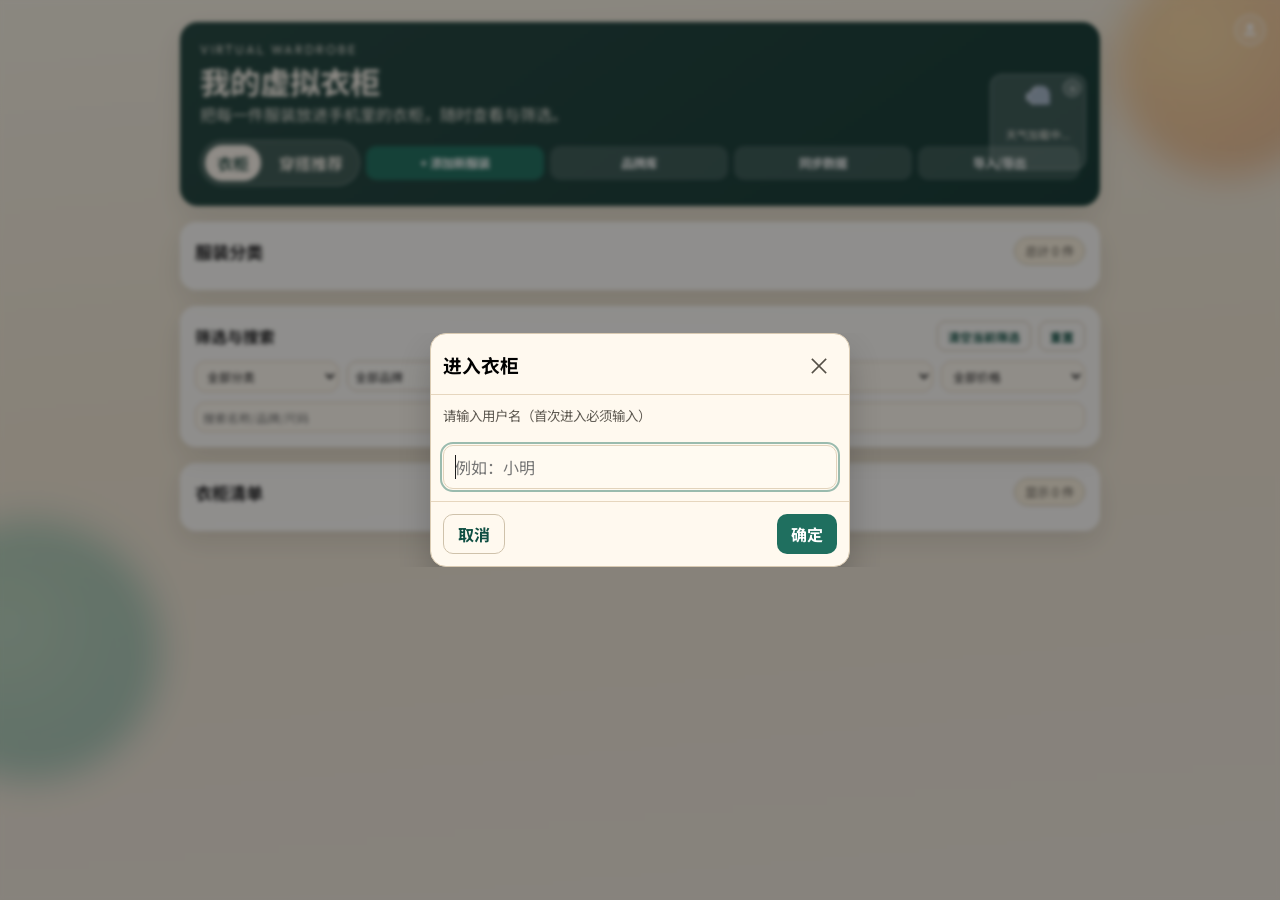
==== index.html @ f34b5e66 "Fix user menu occlusion: move entire wrap+panel to body root as position:fixed component" ====
<!DOCTYPE html>
<html lang="zh-CN">
  <head>
    <meta charset="UTF-8" />
    <meta name="viewport" content="width=device-width, initial-scale=1.0, viewport-fit=cover" />
    <title>我的虚拟衣柜</title>
    <meta name="description" content="手机优先的虚拟衣柜，支持添加、分类与筛选衣物。" />
    <link rel="icon" type="image/png" sizes="32x32" href="/favicon-v3.png" />
    <link rel="shortcut icon" href="/favicon-v3.png" />
    <link rel="apple-touch-icon" sizes="180x180" href="/apple-touch-icon-v3.png" />
    <link rel="apple-touch-icon-precomposed" href="/apple-touch-icon-v3.png" />
    <link rel="manifest" href="/manifest.webmanifest?v=3" />
    <meta name="apple-mobile-web-app-capable" content="yes" />
    <meta name="apple-mobile-web-app-title" content="MyWardrobe" />
    <meta name="theme-color" content="#1f6f5f" />
    <link rel="preconnect" href="https://fonts.googleapis.com" />
    <link rel="preconnect" href="https://fonts.gstatic.com" crossorigin />
    <link
      href="https://fonts.googleapis.com/css2?family=Noto+Sans+SC:wght@400;500;700;900&family=Outfit:wght@400;600;800&display=swap"
      rel="stylesheet"
    />
    <link rel="stylesheet" href="styles.css" />
      <link rel="stylesheet" href="mobile-optimization.css" />
    <script>
      // Recover from stale Service Worker/cache before app scripts run.
      (function () {
        if (!("serviceWorker" in navigator)) {
          return;
        }
        navigator.serviceWorker
          .getRegistrations()
          .then((registrations) => Promise.all(registrations.map((registration) => registration.unregister().catch(() => false))))
          .catch(() => []);

        if ("caches" in window) {
          caches
            .keys()
            .then((keys) => Promise.all(keys.map((key) => caches.delete(key).catch(() => false))))
            .catch(() => []);
        }

        if (!sessionStorage.getItem("wardrobe-sw-recovered")) {
          sessionStorage.setItem("wardrobe-sw-recovered", "1");
          window.addEventListener("load", () => {
            const url = new URL(window.location.href);
            url.searchParams.set("recovered", Date.now().toString());
            window.location.replace(url.toString());
          });
        }
      })();
    </script>
  </head>
  <body>
    <div class="bg-shape bg-shape-a" aria-hidden="true"></div>
    <div class="bg-shape bg-shape-b" aria-hidden="true"></div>

    <main class="app-shell">
      <header class="hero">
        <p class="hero__eyebrow">Virtual Wardrobe</p>
        <h1 class="hero__title">我的虚拟衣柜</h1>
        <p class="hero__subtitle">把每一件服装放进手机里的衣柜，随时查看与筛选。</p>
        <div class="hero-top">
          <div class="hero-nav">
            <div class="view-tabs" role="tablist" aria-label="页面切换">
              <button class="tab-btn is-active" id="tabWardrobe" type="button" role="tab" aria-selected="true">
                衣柜
              </button>
              <button class="tab-btn" id="tabRecommend" type="button" role="tab" aria-selected="false">
                穿搭推荐
              </button>
            </div>
            <div class="hero-actions" id="wardrobeActions">
              <button class="btn btn--primary" id="openAddFromHero" type="button">+ 添加新服装</button>
              <button class="btn btn--menu" id="openBrandLibraryBtn" type="button">品牌库</button>
              <button class="btn btn--menu" id="openSyncDataBtn" type="button">同步数据</button>
              <details class="io-menu" id="ioMenu">
                <summary class="btn btn--menu">导入/导出</summary>
                <div class="io-menu__list" role="menu" aria-label="导入导出方式">
                  <button class="io-menu__item" id="importJsonBtn" type="button" role="menuitem">导入 JSON</button>
                  <button class="io-menu__item" id="importCsvBtn" type="button" role="menuitem">导入 CSV</button>
                  <button class="io-menu__item" id="exportBtn" type="button" role="menuitem">导出数据</button>
                </div>
              </details>
              <input id="importJsonInput" type="file" accept="application/json,.csv,text/csv" hidden />
            </div>
          </div>

          <div class="weather-widget" aria-live="polite">
            <img id="weatherIcon" class="weather-widget__icon" src="assets/weather-cloud.svg" alt="天气图标" />
            <span class="weather-widget__text" id="weatherInfo">天气加载中...</span>
            <button class="weather-widget__refresh" id="refreshWeatherBtn" type="button" aria-label="刷新天气">↻</button>
          </div>
        </div>
      </header>

      <section class="panel" id="wardrobePanel" aria-labelledby="categoriesTitle">
        <div class="panel__top">
          <h2 id="categoriesTitle">服装分类</h2>
          <span class="total-pill" id="totalCount">总计 0 件</span>
        </div>
        <div id="categoryGrid" class="category-grid"></div>
      </section>

      <section class="panel" id="filterPanel" aria-labelledby="filterTitle">
        <div class="panel__top">
          <h2 id="filterTitle">筛选与搜索</h2>
          <div class="filter-actions">
            <button class="btn btn--ghost" id="clearCurrentFilters" type="button">清空当前筛选</button>
            <button class="btn btn--ghost" id="resetFilters" type="button">重置</button>
          </div>
        </div>
        <form id="filterForm" autocomplete="off">
          <div class="filters-row">
            <select id="filterCategory" name="category" aria-label="分类">
              <option value="all">全部分类</option>
            </select>
            <div class="brand-filter-wrap" id="brandFilterWrap">
              <select id="filterBrand" name="brand" aria-label="品牌" hidden>
                <option value="all">全部品牌</option>
              </select>
              <button id="filterBrandTrigger" class="brand-filter-trigger" type="button" aria-haspopup="listbox" aria-expanded="false">
                全部品牌
              </button>
              <div id="filterBrandMenu" class="brand-filter-menu" role="listbox" hidden></div>
            </div>
            <select id="filterColor" name="color" aria-label="颜色">
              <option value="all">全部颜色</option>
            </select>
            <select id="filterSeason" name="season" aria-label="季节">
              <option value="all">全部季节</option>
            </select>
            <select id="sortOrder" name="sortOrder" aria-label="排序">
              <option value="newest">最新添加</option>
              <option value="oldest">最早添加</option>
              <option value="price-asc">价格从低到高</option>
              <option value="price-desc">价格从高到低</option>
            </select>
            <select id="filterPriceRange" name="priceRange" aria-label="价格区间">
              <option value="all">全部价格</option>
              <option value="0-99">0-99</option>
              <option value="100-299">100-299</option>
              <option value="300-499">300-499</option>
              <option value="500+">500以上</option>
            </select>
          </div>
          <input
            id="searchInput"
            name="search"
            type="search"
            placeholder="搜索名称/品牌/尺码"
            aria-label="搜索"
          />
        </form>
      </section>

      <section class="panel" id="listPanel" aria-labelledby="listTitle">
        <div class="panel__top">
          <div class="list-title-wrap">
            <h2 id="listTitle">衣柜清单</h2>
            <button class="btn btn--ghost list-back-btn" id="clearCategoryView" type="button" hidden>返回全部分类</button>
          </div>
          <span class="result-pill" id="resultCount">显示 0 件</span>
        </div>
        <p class="category-view-label" id="categoryViewLabel" hidden></p>
        <div id="clothesList" class="clothes-list"></div>
      </section>

      <section class="panel" id="recommendPanel" aria-labelledby="recommendTitle" hidden>
        <div class="panel__top">
          <h2 id="recommendTitle">穿搭推荐</h2>
          <span class="result-pill" id="recommendCount">推荐 0 套</span>
        </div>
        <form id="recommendForm" class="recommend-controls" autocomplete="off">
          <select id="weatherSelect" name="weather" aria-label="天气">
            <option value="any">不锁定天气</option>
            <option value="hot">炎热</option>
            <option value="mild">温和</option>
            <option value="cold">偏冷</option>
          </select>
          <select id="sceneSelect" name="scene" aria-label="场景">
            <option value="any">不锁定场合</option>
            <option value="daily">日常</option>
            <option value="work">通勤</option>
            <option value="sport">运动</option>
            <option value="date">约会</option>
          </select>
          <select id="lockTopSelect" name="lockTop" aria-label="锁定上衣">
            <option value="">不锁定上衣</option>
          </select>
          <select id="lockBottomSelect" name="lockBottom" aria-label="锁定下装">
            <option value="">不锁定下装</option>
          </select>
          <select id="lockAccessorySelect" name="lockAccessory" aria-label="锁定配饰">
            <option value="">不锁定配饰</option>
          </select>
          <button class="btn btn--primary" id="refreshRecommend" type="button">生成推荐</button>
        </form>
        <div id="recommendList" class="recommend-list"></div>
        <section class="favorite-wrap" aria-labelledby="favoriteTitle">
          <div class="panel__top panel__top--sub">
            <h3 id="favoriteTitle">已收藏穿搭</h3>
              <button id="openManualLookBtn" type="button">添加穿搭</button>
            <span class="result-pill" id="favoriteCount">收藏 0 套</span>
          </div>
          <div id="favoriteList" class="recommend-list"></div>
        </section>
      </section>
    </main>

    <button class="fab" id="openAddFab" type="button" aria-label="添加新服装">+</button>

    <dialog id="addDialog" class="add-dialog">
      <form method="dialog" class="dialog-card" id="addForm" autocomplete="off">
        <header class="dialog-card__header">
          <h3 id="addDialogTitle">添加新服装</h3>
          <button class="close-btn" id="closeDialog" type="button" aria-label="关闭">×</button>
        </header>

        <div class="dialog-card__body">
          <div class="image-upload-block">
            <label class="image-picker" for="imageInput">上传服装图片（可多选）</label>
            <input name="image" id="imageInput" type="file" accept="image/*" multiple hidden />
            <figure class="preview-wrap preview-wrap--top" id="previewWrap" hidden>
              <img id="previewImage" alt="服装照片预览" />
              <button class="preview-edit-btn" id="openImageEditorBtn" type="button" hidden>编辑</button>
            </figure>
            <div class="image-gallery" id="imageGallery" hidden></div>
          </div>

          <label>
            服装名称
            <input name="name" type="text" required maxlength="40" placeholder="例如：白色基础短袖" />
          </label>

          <label>
            品牌
            <div class="brand-filter-wrap" id="addBrandWrap">
              <input id="addBrandInput" name="brand" type="text" required hidden />
              <button id="addBrandTrigger" class="brand-filter-trigger" type="button" aria-haspopup="listbox" aria-expanded="false">
                请选择品牌
              </button>
              <div id="addBrandMenu" class="brand-filter-menu" role="listbox" hidden></div>
            </div>
          </label>

          <label>
            尺码
            <select name="size" id="addSize" required></select>
          </label>

          <label>
            价格（元）
            <input name="price" type="number" required min="0" step="0.01" placeholder="例如：99" />
          </label>

          <label>
            分类
            <select name="category" id="addCategory" required></select>
          </label>

          <label>
            季节
            <select name="season" id="addSeason" required></select>
          </label>

          <label>
            颜色
            <select name="color" id="addColor"></select>
            <div style="margin-top: 0.5rem; font-size: 0.85em; color: #666;">
              或自定义颜色：<input type="text" id="customColorInput" placeholder="例如：湖蓝色、玫瑰粉" maxlength="30" style="margin-top: 0.25rem; width: 100%;" />
            </div>
          </label>

          <div class="add-unsaved-banner" id="addUnsavedBanner" hidden>
            <span>服装未保存，是否关闭？</span>
            <div class="add-unsaved-banner__actions">
              <button class="btn btn--ghost" id="addUnsavedCancelBtn" type="button">继续编辑</button>
              <button class="btn btn--warn" id="addUnsavedConfirmBtn" type="button">放弃并关闭</button>
            </div>
          </div>
        </div>

        <footer class="dialog-card__footer">
          <button class="btn btn--ghost" id="cancelAdd" type="button">取消</button>
          <button class="btn btn--primary" id="saveClothBtn" type="submit">保存到衣柜</button>
        </footer>
      </form>
    </dialog>

    <dialog id="imageEditorDialog" class="add-dialog">
      <div class="dialog-card dialog-card--wide image-editor-dialog">
        <header class="dialog-card__header">
          <h3>编辑图片</h3>
          <button class="close-btn" id="closeImageEditorDialog" type="button" aria-label="关闭">×</button>
        </header>
        <div class="dialog-card__body image-editor-body">
          <div class="image-editor-toolbar">
            <div class="editor-toolbar-main">
              <button class="btn btn--editor" id="editorCropModeBtn" type="button">裁剪</button>
              <button class="btn btn--editor" id="editorEraserModeBtn" type="button">橡皮擦</button>
              <button class="btn btn--editor" id="editorRotateModeBtn" type="button">旋转</button>
              <button class="btn btn--editor" id="editorCutoutBtn" type="button">智能抠图</button>
              <button class="btn btn--editor" id="editorRemoveBgBtn" type="button" title="使用AI移除背景">AI去除背景</button>
              <span id="cutoutMarkBtns" style="display:none">
                <button class="btn btn--editor" id="editorFgMarkBtn" type="button">标记前景</button>
                <button class="btn btn--editor" id="editorBgMarkBtn" type="button">标记背景</button>
                <button class="btn btn--editor btn--primary" id="editorDoCutoutBtn" type="button">执行抠图</button>
                <button class="btn btn--ghost" id="editorExitCutoutBtn" type="button">退出抠图</button>
              </span>
            </div>
            <div class="editor-toolbar-right">
              <button class="btn btn--editor" id="editorUndoBtn" type="button" title="撤销">↶</button>
              <button class="btn btn--editor" id="editorRedoBtn" type="button" title="重做">↷</button>
            </div>
          </div>
          <div class="editor-toolbar-crop" id="editorToolbarCrop" hidden>
            <button class="btn btn--editor" id="editorApplyCropBtn" type="button">应用裁剪</button>
          </div>
          <div class="editor-toolbar-rotate" id="editorToolbarRotate" hidden>
            <button class="btn btn--editor btn--editor-icon" id="editorApplyRotateBtn" type="button" aria-label="顺时针旋转90度" title="顺时针旋转90度">
              <svg class="editor-btn-svg" viewBox="0 0 24 24" aria-hidden="true">
                <!-- image box -->
                <rect x="3" y="6" width="12" height="12" rx="1.5" fill="none" stroke="currentColor" stroke-width="1.8"/>
                <!-- 90° clockwise arc from box corner -->
                <path d="M15 5 a7 7 0 0 1 5 7" fill="none" stroke="currentColor" stroke-linecap="round" stroke-width="1.8"/>
                <!-- arrowhead pointing down at arc end -->
                <polyline points="17,12 20,12 20,9" fill="none" stroke="currentColor" stroke-linecap="round" stroke-linejoin="round" stroke-width="1.8"/>
              </svg>
            </button>
            <button class="btn btn--editor btn--editor-icon" id="editorMirrorBtn" type="button" aria-label="水平镜像翻转" title="水平镜像翻转">
              <svg class="editor-btn-svg" viewBox="0 0 24 24" aria-hidden="true">
                <!-- vertical center axis -->
                <line x1="12" y1="3" x2="12" y2="21" stroke="currentColor" stroke-width="1.4" stroke-dasharray="2.5 2" stroke-linecap="round"/>
                <!-- left arrow pointing away from center -->
                <polyline points="9,8 5,12 9,16" fill="none" stroke="currentColor" stroke-linecap="round" stroke-linejoin="round" stroke-width="1.9"/>
                <line x1="5" y1="12" x2="11" y2="12" stroke="currentColor" stroke-width="1.9" stroke-linecap="round"/>
                <!-- right arrow pointing away from center -->
                <polyline points="15,8 19,12 15,16" fill="none" stroke="currentColor" stroke-linecap="round" stroke-linejoin="round" stroke-width="1.9"/>
                <line x1="13" y1="12" x2="19" y2="12" stroke="currentColor" stroke-width="1.9" stroke-linecap="round"/>
              </svg>
            </button>
          </div>
          <div class="editor-eraser-control" id="editorEraserControl" hidden>
            <span class="slider-strip__label">笔刷</span>
            <input type="range" id="editorEraserSlider" min="8" max="60" value="18" />
            <span class="slider-strip__value" id="editorEraserSize">18</span>
          </div>
          <div class="editor-eraser-control" id="editorMarkControl" hidden>
            <span class="slider-strip__label">标记大小</span>
            <input type="range" id="editorMarkSlider" min="4" max="48" value="14" />
            <span class="slider-strip__value" id="editorMarkSize">14</span>
          </div>
          <p class="image-editor-hint" id="imageEditorHint">选择一个编辑工具开始。</p>
          <div class="editor-unsaved-banner" id="editorUnsavedBanner" hidden>
            <span>图片已修改，关闭后不会应用到预览。</span>
            <div class="editor-unsaved-banner__actions">
              <button class="btn btn--ghost" id="editorUnsavedCancelBtn" type="button">继续编辑</button>
              <button class="btn btn--warn" id="editorUnsavedConfirmBtn" type="button">放弃并关闭</button>
            </div>
          </div>
          <div class="image-editor-canvas-wrap" id="imageEditorCanvasWrap">
            <canvas id="imageEditorCanvas" aria-label="图片编辑画布"></canvas>
          </div>
        </div>
        <footer class="dialog-card__footer">
          <button class="btn btn--ghost" id="cancelImageEditorBtn" type="button">取消</button>
          <button class="btn btn--primary" id="applyImageEditorBtn" type="button">应用到预览</button>
        </footer>
      </div>
    </dialog>

    <dialog id="brandLibraryDialog" class="add-dialog">
      <div class="dialog-card dialog-card--mini">
        <header class="dialog-card__header brand-library-header">
          <h3>品牌库</h3>
          <button class="close-btn" id="closeBrandLibraryDialog" type="button" aria-label="关闭">×</button>
        </header>
        <div class="dialog-card__body">
          <div class="brand-library-actions">
            <button class="btn btn--ghost" id="deleteSelectedBrandsBtn" type="button" disabled hidden>删除所选</button>
          </div>
          <div class="brand-library-search-wrap">
            <input id="brandLibrarySearchInput" type="text" placeholder="搜索品牌（支持模糊匹配）" aria-label="搜索品牌" />
          </div>
          <div id="brandLibraryList" class="brand-library-list"></div>
          <div class="brand-library-btn-row">
            <button class="btn btn--primary" id="openCreateBrandFromLibrary" type="button" style="flex:2">+ 添加新品牌</button>
            <button class="btn btn--primary brand-multiselect-btn" id="toggleBrandMultiSelectBtn" type="button" aria-pressed="false" title="多选/取消多选" style="flex:1">多选</button>
          </div>
        </div>
      </div>
    </dialog>

    <dialog id="createBrandDialog" class="add-dialog">
      <form method="dialog" class="dialog-card dialog-card--mini" id="createBrandForm" autocomplete="off">
        <header class="dialog-card__header">
          <h3>新增品牌</h3>
          <button class="close-btn" id="closeCreateBrandDialog" type="button" aria-label="关闭">×</button>
        </header>
        <div class="dialog-card__body">
          <label>
            品牌名称
            <input id="newBrandNameInput" type="text" maxlength="30" placeholder="例如：Arc'teryx" required />
          </label>
          <label class="image-picker" for="newBrandLogoInput">上传品牌Logo</label>
          <input id="newBrandLogoInput" type="file" accept="image/*" hidden />
          <div id="brandLogoPreviewWrap" style="margin-top: 1rem; text-align: center; display: none;">
            <img id="brandLogoPreview" style="max-width: 120px; max-height: 120px; border-radius: 8px; object-fit: contain;" alt="品牌Logo预览" />
            <div style="margin-top: 0.5rem;">
              <button type="button" id="clearBrandLogoBtn" class="btn btn--ghost" style="font-size: 0.8rem;">清除图片</button>
            </div>
          </div>
        </div>
        <footer class="dialog-card__footer">
          <button class="btn btn--ghost" id="cancelCreateBrand" type="button">取消</button>
          <button class="btn btn--primary" id="confirmCreateBrand" type="submit">保存品牌</button>
        </footer>
      </form>
    </dialog>

    <dialog id="editBrandDialog" class="add-dialog">
      <form method="dialog" class="dialog-card dialog-card--mini" id="editBrandForm" autocomplete="off">
        <header class="dialog-card__header">
          <h3>编辑品牌</h3>
          <button class="close-btn" id="closeEditBrandDialog" type="button" aria-label="关闭">×</button>
        </header>
        <div class="dialog-card__body">
          <label>
            品牌名称
            <input id="editBrandNameInput" type="text" maxlength="30" placeholder="例如：Arc'teryx" required />
          </label>
          <label class="image-picker" for="editBrandLogoInput">更新品牌Logo</label>
          <input id="editBrandLogoInput" type="file" accept="image/*" hidden />
          <div id="editBrandLogoPreviewWrap" style="margin-top: 1rem; text-align: center; display: none;">
            <img id="editBrandLogoPreview" style="max-width: 120px; max-height: 120px; border-radius: 8px; object-fit: contain;" alt="品牌Logo预览" />
            <div style="margin-top: 0.5rem;">
              <button type="button" id="clearEditBrandLogoBtn" class="btn btn--ghost" style="font-size: 0.8rem;">清除图片</button>
            </div>
          </div>
        </div>
        <footer class="dialog-card__footer">
          <button class="btn btn--ghost" id="cancelEditBrand" type="button">取消</button>
          <button class="btn btn--primary" id="confirmEditBrand" type="submit">保存更改</button>
        </footer>
      </form>
    </dialog>

    <dialog id="manualLookDialog" class="add-dialog">
      <form method="dialog" class="dialog-card dialog-card--mini" id="manualLookForm" autocomplete="off">
        <header class="dialog-card__header">
          <h3>手动添加穿搭</h3>
          <button class="close-btn" id="closeManualLookDialog" type="button" aria-label="关闭">×</button>
        </header>
        <div class="dialog-card__body">
          <label>
            穿搭名称（可选）
            <input id="manualLookTitle" type="text" maxlength="40" placeholder="例如：通勤简约黑白配" />
          </label>
          <div class="manual-look-row">
            <span class="manual-look-row__label">上装</span>
            <button class="manual-look-row__pick" id="pickManualTopBtn" type="button">选择上装</button>
            <img class="manual-look-row__img" id="manualLookTopPreview" alt="上装预览" hidden />
          </div>
          <div class="manual-look-row">
            <span class="manual-look-row__label">下装</span>
            <button class="manual-look-row__pick" id="pickManualBottomBtn" type="button">选择下装</button>
            <img class="manual-look-row__img" id="manualLookBottomPreview" alt="下装预览" hidden />
          </div>
          <div class="manual-look-row">
            <span class="manual-look-row__label">鞋履（可选）</span>
            <button class="manual-look-row__pick" id="pickManualShoesBtn" type="button">选择鞋履</button>
            <img class="manual-look-row__img" id="manualLookShoesPreview" alt="鞋履预览" hidden />
          </div>
          <div class="manual-look-row">
            <span class="manual-look-row__label">配饰（可选）</span>
            <button class="manual-look-row__pick" id="pickManualAccessoryBtn" type="button">选择配饰</button>
            <img class="manual-look-row__img" id="manualLookAccessoryPreview" alt="配饰预览" hidden />
          </div>
        </div>
        <footer class="dialog-card__footer">
          <button class="btn btn--ghost" id="cancelManualLook" type="button">取消</button>
          <button class="btn btn--primary" type="submit">保存穿搭</button>
        </footer>
      </form>
    </dialog>

    <dialog id="manualLookPickerDialog" class="add-dialog">
      <div class="dialog-card dialog-card--mini" id="manualLookPickerCard">
        <header class="dialog-card__header">
          <h3 id="manualLookPickerTitle">选择服装</h3>
          <button class="close-btn" id="closeManualLookPickerDialog" type="button" aria-label="关闭">×</button>
        </header>
        <div class="dialog-card__body">
          <button class="btn btn--ghost" id="clearManualLookPickerBtn" type="button" hidden>不选择</button>
          <div class="manual-look-picker-list" id="manualLookPickerList"></div>
        </div>
      </div>
    </dialog>

    <dialog id="importModeDialog" class="add-dialog">
      <div class="dialog-card dialog-card--mini">
        <header class="dialog-card__header">
          <h3>选择导入方式</h3>
          <button class="close-btn" id="closeImportModeDialog" type="button" aria-label="关闭">×</button>
        </header>
        <div class="dialog-card__body">
          <p class="category-view-label" id="importModeHint">请选择导入方式：</p>
          <label id="importScopeField">
            导入内容
            <select id="importScopeSelect">
              <option value="full">完整备份（衣物、图片、收藏穿搭、配置快照）</option>
              <option value="items">仅衣物（含图片）</option>
            </select>
          </label>
          <button class="btn btn--primary" id="chooseImportMerge" type="button">合并导入（保留现有数据）</button>
          <button class="btn btn--ghost" id="chooseImportOverwrite" type="button">覆盖导入（替换现有数据）</button>
        </div>
      </div>
    </dialog>

    <dialog id="exportScopeDialog" class="add-dialog">
      <div class="dialog-card dialog-card--mini">
        <header class="dialog-card__header">
          <h3>选择导出内容</h3>
          <button class="close-btn" id="closeExportScopeDialog" type="button" aria-label="关闭">×</button>
        </header>
        <div class="dialog-card__body">
          <p class="category-view-label" id="exportScopeHint">请选择导出范围与格式：</p>
          <button class="btn btn--primary" id="chooseExportFull" type="button">📦 完整备份（JSON）— 含衣物、图片、收藏穿搭</button>
          <button class="btn btn--ghost" id="chooseExportItems" type="button">👕 仅衣物（JSON）— 含图片</button>
          <button class="btn btn--ghost" id="chooseExportCsv" type="button">📄 仅衣物（CSV）— 含图片字段</button>
        </div>
      </div>
    </dialog>

    <dialog id="conflictDialog" class="add-dialog">
      <div class="dialog-card dialog-card--wide">
        <header class="dialog-card__header">
          <h3>发现重复衣物</h3>
          <button class="close-btn" id="closeConflictDialog" type="button" aria-label="关闭">×</button>
        </header>
        <div class="dialog-card__body">
          <p class="category-view-label">检测到名称或图片重复，请选择保留哪一件：</p>
          <div class="conflict-compare">
            <article class="conflict-item" id="existingConflictCard">
              <h4>当前衣柜</h4>
              <img id="existingConflictImage" alt="当前衣柜图片" />
              <p id="existingConflictMeta"></p>
            </article>
            <article class="conflict-item" id="incomingConflictCard">
              <h4>导入衣物</h4>
              <img id="incomingConflictImage" alt="导入衣物图片" />
              <p id="incomingConflictMeta"></p>
            </article>
          </div>
        </div>
        <footer class="dialog-card__footer conflict-actions">
          <button class="btn btn--ghost" id="keepExistingBtn" type="button">保留当前</button>
          <button class="btn btn--primary" id="keepIncomingBtn" type="button">保留导入</button>
          <button class="btn btn--ghost" id="keepAllConflictsBtn" type="button">全部保留当前冲突</button>
          <button class="btn btn--ghost" id="replaceAllConflictsBtn" type="button">全部替换剩余冲突</button>
        </footer>
      </div>
    </dialog>

    <dialog id="favoriteDeleteConfirmDialog" class="add-dialog">
      <div class="dialog-card dialog-card--mini">
        <header class="dialog-card__header">
          <h3>取消收藏</h3>
          <button class="close-btn" id="closeFavoriteDeleteConfirmDialog" type="button" aria-label="关闭">×</button>
        </header>
        <div class="dialog-card__body">
          <p class="category-view-label">确认取消收藏这套穿搭吗？</p>
        </div>
        <footer class="dialog-card__footer">
          <button class="btn btn--ghost" id="cancelFavoriteDeleteBtn" type="button">取消</button>
          <button class="btn btn--warn" id="confirmFavoriteDeleteBtn" type="button">确认删除</button>
        </footer>
      </div>
    </dialog>

    <dialog id="appMessageDialog" class="add-dialog">
      <div class="dialog-card dialog-card--mini">
        <header class="dialog-card__header">
          <h3 id="appMessageTitle">提示</h3>
          <button class="close-btn" id="closeAppMessageDialog" type="button" aria-label="关闭">×</button>
        </header>
        <div class="dialog-card__body">
          <p class="category-view-label" id="appMessageText"></p>
        </div>
        <footer class="dialog-card__footer">
          <button class="btn btn--primary" id="confirmAppMessageBtn" type="button">我知道了</button>
        </footer>
      </div>
    </dialog>

    <dialog id="appConfirmDialog" class="add-dialog">
      <div class="dialog-card dialog-card--mini">
        <header class="dialog-card__header">
          <h3 id="appConfirmTitle">请确认</h3>
          <button class="close-btn" id="closeAppConfirmDialog" type="button" aria-label="关闭">×</button>
        </header>
        <div class="dialog-card__body">
          <p class="category-view-label" id="appConfirmText"></p>
        </div>
        <footer class="dialog-card__footer">
          <button class="btn btn--ghost" id="cancelAppConfirmBtn" type="button">取消</button>
          <button class="btn btn--warn" id="confirmAppConfirmBtn" type="button">确认</button>
        </footer>
      </div>
    </dialog>

    <dialog id="syncDecisionDialog" class="add-dialog">
      <div class="dialog-card dialog-card--mini">
        <header class="dialog-card__header">
          <h3 id="syncDecisionTitle">同步数据</h3>
          <button class="close-btn" id="closeSyncDecisionDialog" type="button" aria-label="关闭">×</button>
        </header>
        <div class="dialog-card__body">
          <p class="category-view-label" id="syncDiffSummaryText" style="white-space: pre-line; font-size: 13px; line-height: 1.6; color: #333; font-family: -apple-system, BlinkMacSystemFont, 'Segoe UI', Roboto, sans-serif; max-height: 60vh; overflow-y: auto;"></p>
        </div>
        <footer class="dialog-card__footer">
          <button class="btn btn--ghost" id="cancelSyncDecisionBtn" type="button">暂不处理</button>
          <button class="btn btn--warn" id="chooseLocalSyncBtn" type="button">使用本地并上传</button>
          <button class="btn btn--primary" id="chooseRemoteSyncBtn" type="button">使用云端并下载</button>
        </footer>
      </div>
    </dialog>

    <dialog id="appPromptDialog" class="add-dialog">
      <div class="dialog-card dialog-card--mini">
        <header class="dialog-card__header">
          <h3 id="appPromptTitle">输入内容</h3>
          <button class="close-btn" id="closeAppPromptDialog" type="button" aria-label="关闭">×</button>
        </header>
        <div class="dialog-card__body">
          <p class="category-view-label" id="appPromptText"></p>
          <input id="appPromptInput" type="text" maxlength="60" />
        </div>
        <footer class="dialog-card__footer">
          <button class="btn btn--ghost" id="cancelAppPromptBtn" type="button">取消</button>
          <button class="btn btn--primary" id="confirmAppPromptBtn" type="button">确定</button>
        </footer>
      </div>
    </dialog>

    <template id="clothingCardTemplate">
      <article class="clothing-card">
        <img class="clothing-card__img" alt="服装照片" />
        <div class="clothing-card__body">
          <span class="clothing-card__category"></span>
          <h3 class="clothing-card__name"></h3>
          <p class="clothing-card__meta"></p>
          <p class="clothing-card__price"></p>
          <div class="card-actions">
            <button class="btn btn--ghost card-btn" data-action="edit" type="button">编辑</button>
            <button class="btn btn--ghost card-btn card-btn--danger" data-action="delete" type="button">删除</button>
          </div>
        </div>
      </article>
    </template>

    <template id="recommendCardTemplate">
      <article class="recommend-card">
        <div class="recommend-card__imgs">
          <img class="recommend-card__img recommend-card__img--top" alt="上衣" />
          <img class="recommend-card__img recommend-card__img--bottom" alt="下装" />
        </div>
        <div class="recommend-card__body">
          <h3 class="recommend-card__title"></h3>
          <p class="recommend-card__line"></p>
          <p class="recommend-card__line"></p>
          <p class="recommend-card__line"></p>
          <p class="recommend-card__line"></p>
          <div class="card-actions">
            <button class="btn btn--ghost card-btn" data-action="save-look" type="button">收藏这套</button>
          </div>
        </div>
      </article>
    </template>

    <div class="user-menu-wrap" id="userMenuWrap">
      <button class="user-menu-btn" id="userMenuBtn" type="button" aria-haspopup="true" aria-expanded="false" aria-label="用户菜单">
        <svg class="user-menu-icon" viewBox="0 0 24 24" fill="none" xmlns="http://www.w3.org/2000/svg" aria-hidden="true">
          <circle cx="12" cy="8" r="4" fill="currentColor"/>
          <path d="M4 20c0-3.866 3.582-7 8-7s8 3.134 8 7" fill="currentColor" opacity="0.65"/>
        </svg>
      </button>
      <div class="user-menu-panel" id="userMenuPanel" hidden>
        <p class="user-menu-title">当前用户</p>
        <p class="user-menu-name" id="currentUsernameText">未登录</p>
        <button class="btn btn--ghost user-menu-logout" id="logoutUserBtn" type="button">退出当前用户</button>
      </div>
    </div>

    <script src="brand_logos_cdn.js"></script>
    <script src="local-segmentation.js"></script>
    <script src="app.js"></script>
  </body>
</html>
---- styles.css ----
.brand-library-btn-row {
  display: flex;
  gap: 8px;
  margin-top: 10px;
  margin-bottom: 0;
}

.brand-library-btn-row .btn {
  min-height: 38px;
  font-size: 0.98rem;
  font-weight: 700;
  display: flex;
  align-items: center;
  justify-content: center;
  border-radius: 10px;
  box-sizing: border-box;
}

.brand-multiselect-btn {
  background: var(--accent);
  color: #fff;
  border: none;
  transition: background 0.15s;
  font-size: 0.96rem;
  font-weight: 700;
  gap: 4px;
  padding: 0 8px;
}
.brand-multiselect-btn[aria-pressed="true"] {
  background: #19735f;
}
.brand-multiselect-btn:hover, .brand-multiselect-btn:focus-visible {
  background: #218c76;
}
.brand-multiselect-btn #brandMultiSelectIcon {
  font-size: 1.18em;
  margin-right: 2px;
  vertical-align: -2px;
}
.brand-library-header {
  display: flex;
  align-items: center;
  justify-content: space-between;
  gap: 8px;
}

.brand-library-header h3 {
  margin: 0;
  font-size: 1.08rem;
  font-weight: 700;
}

.icon-btn {
  border: none;
  background: transparent;
  border-radius: 6px;
  width: 32px;
  height: 32px;
  display: flex;
  align-items: center;
  justify-content: center;
  font-size: 1.18rem;
  color: #6c5d46;
  cursor: pointer;
  transition: background 0.15s;
  margin-left: 2px;
}
.icon-btn:hover, .icon-btn:focus-visible {
  background: #f6ead7;
}
.icon-btn[aria-pressed="true"] {
  background: #e7f2ee;
  color: #19735f;
}
:root {
  --bg: #f5efe2;
  --bg-soft: #fffaf2;
  --card: rgba(255, 255, 255, 0.84);
  --text: #1d1d1f;
  --muted: #5f5a52;
  --accent: #1f6f5f;
  --accent-strong: #0f4f43;
  --outline: #cfc2ab;
  --warn: #a83f29;
  --shadow: 0 10px 26px rgba(31, 25, 15, 0.1);
}

* {
  box-sizing: border-box;
}

html,
body {
  margin: 0;
  min-height: 100%;
}

body {
  font-family: "Noto Sans SC", sans-serif;
  color: var(--text);
  background: linear-gradient(175deg, var(--bg) 0%, #f0e6d4 44%, #efe7dd 100%);
  padding: 16px 14px 90px;
  position: relative;
  overflow-x: hidden;
}

.bg-shape {
  position: fixed;
  z-index: -1;
  border-radius: 999px;
  filter: blur(18px);
  opacity: 0.52;
}

.bg-shape-a {
  width: 220px;
  height: 220px;
  background: radial-gradient(circle at 35% 35%, #ffca73, #d77e49);
  top: -44px;
  right: -56px;
}

.bg-shape-b {
  width: 260px;
  height: 260px;
  background: radial-gradient(circle at 40% 40%, #8bc2a8, #579d8f);
  left: -100px;
  bottom: 120px;
}

.app-shell {
  width: min(920px, 100%);
  margin: 0 auto;
  display: grid;
  gap: 16px;
}

.hero {
  position: relative;
  background: linear-gradient(145deg, #244640 0%, #153a35 100%);
  color: #fef7ee;
  border-radius: 18px;
  padding: 18px;
  box-shadow: var(--shadow);
  animation: rise-in 420ms ease;
}

.hero__eyebrow,
.hero__title,
.hero__subtitle {
  max-width: calc(100% - 104px);
}

.hero__eyebrow {
  margin: 0;
  font-family: "Outfit", sans-serif;
  font-size: 0.78rem;
  letter-spacing: 0.16em;
  text-transform: uppercase;
  opacity: 0.86;
}

.hero__title {
  margin: 8px 0 4px;
  font-size: 1.9rem;
  line-height: 1.1;
}

.hero__subtitle {
  margin: 0 0 14px;
  color: rgba(254, 247, 238, 0.88);
  line-height: 1.5;
}

.view-tabs {
  display: inline-flex;
  gap: 6px;
  background: rgba(254, 247, 238, 0.14);
  border: 1px solid rgba(255, 255, 255, 0.25);
  padding: 4px;
  border-radius: 999px;
  margin-bottom: 0;
}

.hero-top {
  display: flex;
  align-items: flex-start;
  justify-content: flex-start;
  gap: 10px;
  flex-wrap: nowrap;
  margin-top: 6px;
}

.hero-nav {
  display: grid;
  grid-template-columns: auto minmax(0, 1fr);
  align-items: center;
  gap: 6px;
  width: 100%;
  min-width: 0;
}

.tab-btn {
  border: 0;
  border-radius: 999px;
  padding: 6px 12px;
  min-height: 34px;
  background: transparent;
  color: #fef7ee;
  cursor: pointer;
  font-weight: 600;
}

.tab-btn.is-active {
  background: #fef7ee;
  color: #1b433b;
}

.hero-actions {
  display: flex;
  align-items: center;
  flex-wrap: nowrap;
  gap: 6px;
  width: 100%;
}

.hero-actions > * {
  flex: 1 1 0;
  min-width: 0;
}

.hero-actions .btn,
.hero-actions .btn--menu {
  min-height: 34px;
  min-width: 0;
  padding: 0 8px;
  font-size: 0.78rem;
}

.hero-actions > .io-menu {
  min-width: 0;
}

.hero-actions > .io-menu > summary {
  width: 100%;
}

.hero-actions.is-hidden {
  visibility: hidden;
  pointer-events: none;
}

.io-menu {
  position: relative;
}

.io-menu summary {
  list-style: none;
}

.io-menu summary::-webkit-details-marker {
  display: none;
}

.btn--menu {
  display: inline-flex;
  align-items: center;
  justify-content: center;
  min-height: 36px;
  min-width: 94px;
  padding: 0 12px;
  border: 1px solid rgba(254, 247, 238, 0.5);
  border-radius: 10px;
  background: rgba(255, 255, 255, 0.14);
  color: #fff;
  cursor: pointer;
  text-align: center;
  line-height: 1;
}

.io-menu[open] .btn--menu {
  background: rgba(255, 255, 255, 0.22);
}

.io-menu__list {
  position: absolute;
  top: calc(100% + 6px);
  right: 0;
  z-index: 3;
  min-width: 170px;
  border-radius: 10px;
  border: 1px solid #d9cab3;
  background: #fff9ef;
  box-shadow: 0 10px 24px rgba(25, 20, 10, 0.2);
  overflow: hidden;
}

.io-menu__item {
  width: 100%;
  border: 0;
  background: transparent;
  text-align: left;
  padding: 10px 11px;
  color: #2f2a22;
  cursor: pointer;
}

.io-menu__item + .io-menu__item {
  border-top: 1px solid #efe4d0;
}

.io-menu__item:hover {
  background: #f7eddb;
}

.user-menu-wrap {
  position: fixed;
  top: 12px;
  right: 12px;
  z-index: 9000;
}

.user-menu-btn {
  width: 32px;
  height: 32px;
  padding: 0;
  border-radius: 999px;
  border: 1.5px solid rgba(255, 255, 255, 0.55);
  background: rgba(255, 255, 255, 0.18);
  color: #fff;
  cursor: pointer;
  display: flex;
  align-items: center;
  justify-content: center;
  flex: 0 0 auto;
}

.user-menu-btn:hover,
.user-menu-btn:focus-visible {
  background: rgba(255, 255, 255, 0.3);
}

.user-menu-icon {
  width: 18px;
  height: 18px;
}

.user-menu-panel {
  position: absolute;
  top: calc(100% + 6px);
  right: 0;
  width: 168px;
  padding: 10px;
  border-radius: 10px;
  border: 1px solid #d9cab3;
  background: #fff9ef;
  box-shadow: 0 10px 24px rgba(25, 20, 10, 0.2);
  color: #2f2a22;
}

.user-menu-title {
  margin: 0;
  font-size: 0.72rem;
  color: #6c5d46;
}

.user-menu-name {
  margin: 4px 0 10px;
  font-size: 0.88rem;
  font-weight: 700;
  word-break: break-all;
}

.user-menu-logout {
  width: 100%;
  min-height: 30px;
  font-size: 0.78rem;
}

.weather-widget {
  position: absolute;
  top: 48px;
  right: 12px;
  display: grid;
  grid-template-rows: auto 1fr;
  justify-items: center;
  align-items: center;
  background: rgba(255, 255, 255, 0.16);
  border: 1px solid rgba(255, 255, 255, 0.28);
  border-radius: 12px;
  width: 88px;
  height: 88px;
  padding: 8px 8px 6px;
  flex: 0 0 auto;
}

.weather-widget__icon {
  width: 24px;
  height: 24px;
  flex: 0 0 auto;
}

.weather-widget__text {
  color: rgba(254, 247, 238, 0.96);
  font-size: 0.68rem;
  line-height: 1.2;
  text-align: center;
  white-space: normal;
  overflow: hidden;
  text-overflow: clip;
}

.weather-widget__refresh {
  position: absolute;
  top: 4px;
  right: 4px;
  width: 18px;
  height: 18px;
  border: 1px solid rgba(255, 255, 255, 0.5);
  border-radius: 999px;
  background: rgba(255, 255, 255, 0.2);
  color: #fff;
  font-size: 0.7rem;
  line-height: 1;
  cursor: pointer;
}

.panel {
  border: 1px solid rgba(255, 255, 255, 0.32);
  border-radius: 16px;
  padding: 14px;
  background: var(--card);
  backdrop-filter: blur(4px);
  box-shadow: var(--shadow);
  animation: rise-in 520ms ease;
}

#wardrobePanel,
#filterPanel,
#listPanel,
#recommendPanel {
  min-width: 20rem;
}

#filterPanel {
  position: relative;
  z-index: 1001;
}

#listPanel {
  position: relative;
  z-index: 100;
}

.panel__top {
  display: flex;
  align-items: center;
  justify-content: space-between;
  gap: 10px;
  margin-bottom: 10px;
}

.panel__top h2 {
  margin: 0;
  font-size: 1.08rem;
}

.total-pill,
.result-pill {
  background: #fbf2e0;
  border: 1px solid var(--outline);
  border-radius: 999px;
  font-size: 0.78rem;
  color: var(--muted);
  padding: 4px 10px;
  white-space: nowrap;
}

.category-grid {
  display: grid;
  gap: 4px;
  grid-template-columns: repeat(auto-fit, minmax(2.1cm, 1fr));
}

.category-card {
  border-radius: 12px;
  border: 1px solid var(--outline);
  padding: 0;
  background: linear-gradient(145deg, #fff7ea 0%, #fdf2de 100%);
  overflow: hidden;
  height: 2cm;
  aspect-ratio: auto;
}

.category-card__btn {
  width: 100%;
  height: 100%;
  border: 0;
  padding: 4px;
  text-align: center;
  background: transparent;
  cursor: pointer;
  display: flex;
  flex-direction: column;
  align-items: center;
  justify-content: center;
  gap: 4px;
}

.category-card__name {
  margin: 0;
  font-size: 0.88rem;
  font-weight: 700;
  line-height: 1.1;
  white-space: nowrap;
  overflow: hidden;
  text-overflow: ellipsis;
  max-width: 100%;
}

.category-card__count {
  margin: 0;
  font-size: 0.76rem;
  color: var(--muted);
  white-space: nowrap;
  overflow: hidden;
  text-overflow: ellipsis;
  max-width: 100%;
}

#filterForm {
  display: flex;
  flex-direction: column;
  gap: 8px;
}

.filters-row {
  display: flex;
  flex-wrap: nowrap;
  gap: 8px;
  padding-bottom: 2px;
  font-size: 0.74rem;
}

.filters-row > select {
  flex: 1;
  min-width: 55px;
  min-height: 30px;
}

.filters-row > .brand-filter-wrap {
  flex: 1;
  min-width: 55px;
}
#filterForm #searchInput {
  width: 100%;
  min-height: 30px;
}

#filterPanel h2 {
  font-size: 0.98rem;
}

#filterPanel input,
#filterPanel select {
  min-height: 30px;
  font-size: 0.74rem;
  padding: 5px 7px;
}

.filter-actions {
  display: flex;
  gap: 8px;
}

#clearCurrentFilters,
#resetFilters {
  font-size: 0.74rem;
  min-height: 30px;
  padding: 0 10px;
  border-radius: 8px;
}

.list-title-wrap {
  display: flex;
  align-items: center;
  gap: 8px;
}

.list-back-btn {
  min-height: 32px;
  font-size: 0.78rem;
  padding: 0 10px;
}

.category-view-label {
  margin: -2px 0 10px;
  color: var(--muted);
  font-size: 0.84rem;
}

label {
  display: grid;
  gap: 6px;
  font-size: 0.88rem;
  color: var(--muted);
}

input,
select,
button {
  font: inherit;
}

input,
select {
  background: #fffaf1;
  border: 1px solid #e2d3bc;
  border-radius: 10px;
  min-height: 40px;
  padding: 9px 11px;
  color: var(--text);
}

input:focus,
select:focus,
button:focus-visible {
  outline: 2px solid rgba(31, 111, 95, 0.45);
  outline-offset: 1px;
}

.brand-inline-logo {
  width: 0.95rem;
  height: 0.95rem;
  object-fit: contain;
  vertical-align: -0.12rem;
  margin-right: 0.28rem;
  border-radius: 2px;
  background: #fff;
  border: 1px solid #e5d7c1;
}

.brand-filter-wrap {
  position: relative;
  width: 100%;
  min-width: 55px;
  z-index: 1000;
}

.brand-filter-trigger {
  width: 100%;
  min-height: 30px;
  border: 1px solid var(--outline);
  border-radius: 10px;
  background: #fffdf8;
  color: var(--text);
  padding: 5px 7px;
  text-align: left;
  display: flex;
  align-items: center;
  gap: 6px;
  overflow: hidden;
  white-space: nowrap;
  text-overflow: ellipsis;
  cursor: pointer;
}

.brand-filter-trigger::after {
  content: "";
  margin-left: auto;
  width: 0;
  height: 0;
  border-left: 4px solid transparent;
  border-right: 4px solid transparent;
  border-top: 6px solid #6c5d46;
}

.brand-filter-trigger[aria-expanded="true"]::after {
  border-top: 0;
  border-bottom: 6px solid #6c5d46;
}

.brand-filter-menu {
  position: absolute;
  top: calc(100% + 4px);
  left: 0;
  z-index: 9999;
  min-width: 100%;
  max-height: 190px;
  overflow-y: auto;
  background: #fffaf1;
  border: 1px solid #e2d3bc;
  border-radius: 10px;
  box-shadow: 0 10px 18px rgba(35, 27, 16, 0.12);
}

.brand-filter-option {
  width: 100%;
  border: 0;
  background: transparent;
  text-align: left;
  display: flex;
  align-items: center;
  gap: 6px;
  padding: 7px 10px;
  cursor: pointer;
  color: var(--text);
}

.brand-filter-option + .brand-filter-option {
  border-top: 1px solid #efe3d2;
}

.brand-filter-option:hover {
  background: #f6ead7;
}

.brand-filter-option--create {
  font-weight: 700;
  color: var(--accent-strong);
}

.brand-library-list {
  border: 1px solid #e2d3bc;
  border-radius: 10px;
  background: #fffaf1;
  max-height: 280px;
  overflow-y: auto;
}

.brand-library-actions {
  display: flex;
  justify-content: flex-end;
  gap: 8px;
  margin-bottom: 8px;
}

.brand-library-search-wrap {
  margin-bottom: 8px;
}

#brandLibrarySearchInput {
  width: 100%;
  min-height: 32px;
  font-size: 0.82rem;
  padding: 6px 9px;
}

#toggleBrandMultiSelectBtn {
  min-height: 30px;
  padding: 0 10px;
  font-size: 0.74rem;
}

.brand-library-item {
  display: flex;
  align-items: center;
  justify-content: space-between;
  gap: 8px;
  padding: 8px 10px;
}

.brand-library-item + .brand-library-item {
  border-top: 1px solid #efe3d2;
}

.brand-library-item-left {
  display: flex;
  align-items: center;
  gap: 7px;
  min-width: 0;
}

.brand-library-check {
  width: 16px;
  height: 16px;
  min-height: 16px;
  padding: 0;
  border-radius: 4px;
}

.brand-library-check[hidden] {
  display: none;
}

.brand-library-item-left span {
  white-space: nowrap;
  overflow: hidden;
  text-overflow: ellipsis;
}

.brand-delete-btn {
  min-height: 28px;
  padding: 0 8px;
  font-size: 0.78rem;
}

.brand-action-buttons {
  display: flex;
  gap: 4px;
  align-items: center;
}

.btn--compact {
  min-height: 26px;
  padding: 0 6px;
  font-size: 0.75rem;
  border-radius: 6px;
}

.brand-edit-btn {
  font-size: 0.9rem;
}

.brand-filter-option img,
.brand-filter-trigger img {
  width: 0.95rem;
  height: 0.95rem;
  object-fit: contain;
  flex: 0 0 auto;
  border-radius: 2px;
  background: #fff;
  border: 1px solid #e5d7c1;
}

.btn {
  border: 0;
  border-radius: 10px;
  min-height: 40px;
  padding: 0 14px;
  font-weight: 700;
  cursor: pointer;
}

.btn--primary {
  background: var(--accent);
  color: #fff;
}

.btn--primary:active {
  transform: translateY(1px);
}

.btn--ghost {
  background: transparent;
  color: var(--accent-strong);
  border: 1px solid var(--outline);
}

.clothes-list {
  display: grid;
  gap: 11px;
}

.clothing-card {
  display: grid;
  grid-template-columns: 84px 1fr;
  gap: 11px;
  border-radius: 12px;
  border: 1px solid var(--outline);
  background: #fff9ef;
  overflow: hidden;
  animation: card-pop 360ms ease;
}

.clothing-card__img {
  width: 100%;
  height: 100%;
  min-height: 98px;
  object-fit: contain;
  background: transparent;
}

.clothing-card__body {
  padding: 9px 9px 9px 0;
}

.clothing-card__category {
  display: inline-block;
  border-radius: 999px;
  font-size: 0.72rem;
  padding: 2px 8px;
  background: #e7f2ee;
  color: #226453;
  margin-bottom: 4px;
}

.clothing-card__name {
  margin: 0 0 5px;
  font-size: 0.98rem;
}

.clothing-card__meta,
.clothing-card__price {
  margin: 0;
  font-size: 0.84rem;
  color: var(--muted);
}

.clothing-card__price {
  color: var(--warn);
  margin-top: 4px;
  font-weight: 700;
}

.card-actions {
  display: flex;
  gap: 8px;
  margin-top: 8px;
}

.card-btn {
  min-height: 32px;
  border-radius: 8px;
  font-size: 0.82rem;
  padding: 0 10px;
}

.card-btn--danger {
  color: #8c311f;
  border-color: #d6a695;
  background: #fff0ea;
}

.empty {
  border: 1px dashed var(--outline);
  border-radius: 12px;
  padding: 18px;
  text-align: center;
  color: var(--muted);
  background: #fff9ef;
}

.recommend-controls {
  display: flex;
  gap: 8px;
  align-items: center;
  flex-wrap: wrap;
  margin-bottom: 10px;
}

.recommend-controls select {
  min-height: 30px;
  min-width: 96px;
  padding: 5px 7px;
  font-size: 0.74rem;
}

.recommend-controls button {
  font-size: 0.74rem;
  min-height: 30px;
  padding: 0 10px;
}

.recommend-list {
  display: grid;
  grid-template-columns: repeat(2, 1fr);
  gap: 10px;
}

.recommend-card {
  border-radius: 12px;
  border: 1px solid var(--outline);
  background: linear-gradient(135deg, #fff9ef 0%, #f8efdf 100%);
  overflow: hidden;
  display: flex;
  flex-direction: column;
}

.recommend-card__imgs {
  display: grid;
  grid-template-rows: 1fr 1fr;
  gap: 0;
  background: #f0e6d2;
}

.recommend-card__img {
  width: 100%;
  height: 120px;
  object-fit: contain;
  background: transparent;
  display: block;
}

.recommend-card__body {
  padding: 8px;
  flex: 1;
  display: flex;
  flex-direction: column;
}

.recommend-card__title {
  margin: 0 0 4px;
  font-size: 0.82rem;
  font-weight: 600;
  white-space: nowrap;
  overflow: hidden;
  text-overflow: ellipsis;
}

.recommend-card__line {
  margin: 0;
  font-size: 0.72rem;
  color: var(--muted);
  white-space: nowrap;
  overflow: hidden;
  text-overflow: ellipsis;
}

.recommend-card__line + .recommend-card__line {
  margin-top: 2px;
}

.recommend-card .card-actions {
  margin-top: 6px;
}

.recommend-card .card-btn {
  font-size: 0.72rem;
  min-height: 26px;
  padding: 0 8px;
}

.favorite-wrap {
  margin-top: 12px;
  border-top: 1px dashed #d8cbb5;
  padding-top: 12px;
}

.panel__top--sub h3 {
  margin: 0;
  font-size: 0.98rem;
}

#openManualLookBtn {
  margin-right: auto;
  min-height: 30px;
  min-width: 96px;
  padding: 5px 7px;
  font-size: 0.74rem;
  border: 1px solid var(--outline);
  border-radius: 8px;
  background: #fff9ef;
  color: var(--muted);
  cursor: pointer;
}

#openManualLookBtn:hover {
  filter: brightness(0.98);
}

.manual-look-row {
  display: grid;
  grid-template-columns: 1fr;
  gap: 6px;
}

.manual-look-row__label {
  font-size: 0.85rem;
  color: #5f4520;
}

.manual-look-row__pick {
  min-height: 34px;
  border: 1px solid #dcc3a0;
  border-radius: 8px;
  background: #fff4de;
  color: #5f4520;
  font-size: 0.8rem;
  text-align: left;
  padding: 0 10px;
  cursor: pointer;
}

.manual-look-row__img {
  width: 72px;
  height: 72px;
  object-fit: contain;
  border: 1px solid #dec7a5;
  border-radius: 8px;
  background: transparent;
}

.manual-look-picker-list {
  display: grid;
  grid-template-columns: repeat(2, minmax(0, 1fr));
  gap: 8px;
}

.manual-look-picker-item {
  border: 1px solid #dec7a5;
  border-radius: 10px;
  background: #fffdf8;
  padding: 6px;
  display: grid;
  gap: 4px;
  text-align: left;
  cursor: pointer;
}

.manual-look-picker-item img {
  width: 100%;
  height: 90px;
  object-fit: contain;
  border-radius: 8px;
  background: transparent;
}

.manual-look-picker-item span {
  font-size: 0.78rem;
  color: #5f4520;
}

.manual-look-picker-item small {
  font-size: 0.7rem;
  color: var(--muted);
}

.fab {
  position: fixed;
  right: 16px;
  bottom: 18px;
  width: 56px;
  height: 56px;
  border-radius: 999px;
  border: 0;
  background: linear-gradient(145deg, var(--accent) 0%, #1b806f 100%);
  color: #fff;
  font-size: 1.7rem;
  box-shadow: 0 10px 20px rgba(15, 79, 67, 0.35);
  cursor: pointer;
}

.add-dialog {
  width: min(640px, 100%);
  border: 0;
  border-radius: 16px;
  padding: 0;
  background: transparent;
}

.add-dialog::backdrop {
  background: rgba(10, 10, 10, 0.45);
  backdrop-filter: blur(2px);
}

.dialog-card {
  border: 1px solid #d9cab2;
  border-radius: 16px;
  background: #fff9ef;
  box-shadow: 0 18px 32px rgba(0, 0, 0, 0.2);
}

.dialog-card--mini {
  max-width: 420px;
  margin: 0 auto;
}

.dialog-card--wide {
  max-width: 760px;
  margin: 0 auto;
}

.conflict-compare {
  display: grid;
  gap: 10px;
  grid-template-columns: repeat(2, minmax(0, 1fr));
}

.conflict-item {
  border: 1px solid #e4d5bf;
  border-radius: 12px;
  padding: 10px;
  background: #fffdf8;
}

.conflict-item h4 {
  margin: 0 0 6px;
  font-size: 0.9rem;
}

.conflict-item img {
  width: 100%;
  height: 148px;
  object-fit: cover;
  border-radius: 8px;
  background: #e8dcc8;
}

.conflict-item p {
  margin: 8px 0 0;
  font-size: 0.82rem;
  color: var(--muted);
}

.conflict-actions {
  justify-content: flex-end;
  flex-wrap: wrap;
}

.dialog-card__header,
.dialog-card__footer {
  display: flex;
  align-items: center;
  justify-content: space-between;
  gap: 10px;
  padding: 12px;
}

.dialog-card__header {
  border-bottom: 1px solid #e6d6be;
}

.dialog-card__header h3 {
  margin: 0;
}

.dialog-card__body {
  display: grid;
  gap: 10px;
  padding: 12px;
}

.dialog-card__body input:not([type="file"]):not([type="checkbox"]):not([type="radio"]) {
  width: 100%;
  box-sizing: border-box;
}

.image-upload-block {
  border: 1px dashed #d9c3a3;
  border-radius: 12px;
  padding: 10px;
  background: linear-gradient(145deg, #fffdf8 0%, #fff4df 100%);
}

.image-picker {
  display: inline-flex;
  align-items: center;
  justify-content: center;
  min-height: 38px;
  padding: 0 14px;
  border-radius: 999px;
  border: 1px solid #cfb48c;
  background: linear-gradient(145deg, #fff0d2 0%, #f7dfb8 100%);
  color: #62491f;
  font-size: 0.86rem;
  font-weight: 700;
  cursor: pointer;
}

.image-picker:hover {
  filter: brightness(0.98);
}

.dialog-card__footer {
  border-top: 1px solid #e6d6be;
}

.close-btn {
  width: 36px;
  height: 36px;
  border: 0;
  border-radius: 8px;
  background: transparent;
  color: #544f46;
  font-size: 1.5rem;
  cursor: pointer;
}

.preview-wrap {
  margin: 0;
  border-radius: 12px;
  overflow: hidden;
  border: 1px dashed var(--outline);
  position: relative;
}

.preview-wrap--top {
  margin-top: 10px;
}

.image-gallery {
  margin-top: 8px;
  display: grid;
  gap: 6px;
  grid-template-columns: repeat(auto-fill, minmax(56px, 1fr));
}

.image-thumb {
  border: 1px solid #dec7a5;
  border-radius: 8px;
  overflow: hidden;
  background: transparent;
  padding: 2px;
  position: relative;
}

.image-thumb img {
  width: 100%;
  height: 48px;
  object-fit: contain;
  display: block;
  border-radius: 6px;
  background: transparent;
}

.image-thumb__btn {
  margin-top: 4px;
  width: 100%;
  min-height: 22px;
  border: 1px solid #dcc3a0;
  border-radius: 6px;
  background: #fff4de;
  color: #5f4520;
  font-size: 0.7rem;
  cursor: pointer;
}

.image-thumb--cover {
  border-color: #19735f;
  box-shadow: 0 0 0 1px rgba(25, 115, 95, 0.25);
}

.image-thumb__delete-btn {
  position: absolute;
  top: 2px;
  right: 2px;
  width: 12px;
  height: 12px;
  min-height: auto;
  padding: 0;
  border: 1px solid #d9534f;
  border-radius: 50%;
  background: #f8f9fa;
  color: #d9534f;
  font-size: 0.6rem;
  line-height: 1;
  cursor: pointer;
  display: flex;
  align-items: center;
  justify-content: center;
  transition: all 0.2s ease;
}

.image-thumb__delete-btn:hover {
  background: #d9534f;
  color: #fff;
  transform: scale(1.1);
}

.preview-wrap {
  aspect-ratio: 2/3;
  width: 100%;
  max-width: 260px;
  margin-left: auto;
  margin-right: auto;
  background: transparent;
  display: none;
  align-items: center;
  justify-content: center;
}
.preview-wrap.show {
  display: flex;
}
.preview-wrap img {
  width: auto;
  height: 100%;
  max-height: 100%;
  max-width: 100%;
  object-fit: contain;
  display: block;
  border-radius: 8px;
  background: transparent;
}

.preview-edit-btn {
  position: absolute;
  top: 10px;
  right: 10px;
  min-width: 56px;
  height: 34px;
  border: 0;
  border-radius: 10px;
  background: var(--accent);
  color: #fff;
  font-size: 0.82rem;
  font-weight: 700;
  cursor: pointer;
  box-shadow: 0 6px 14px rgba(15, 79, 67, 0.28);
}

.preview-edit-btn:hover,
.preview-edit-btn:focus-visible {
  background: var(--accent-strong);
}

.image-editor-dialog {
  max-width: 900px;
}

.image-editor-body {
  display: grid;
  gap: 10px;
}

.image-editor-toolbar {
  display: flex;
  justify-content: space-between;
  align-items: center;
  gap: 8px;
  margin-bottom: 10px;
}

.editor-toolbar-main {
  display: flex;
  gap: 8px;
  flex-wrap: wrap;
  flex: 1;
}

.editor-toolbar-right {
  display: flex;
  gap: 8px;
  margin-left: auto;
}

.editor-toolbar-crop,
.editor-toolbar-rotate {
  display: none;
  gap: 8px;
  padding: 8px 0;
  border-bottom: 1px solid var(--outline);
  margin-bottom: 8px;
}

.editor-toolbar-crop:not([hidden]),
.editor-toolbar-rotate:not([hidden]) {
  display: flex;
}

.image-editor-toolbar .btn,
.editor-toolbar-crop .btn,
.editor-toolbar-rotate .btn {
  min-height: 34px;
  padding: 0 12px;
}

.btn--editor {
  background: var(--accent);
  color: #fff;
  border: none;
  border-radius: 10px;
  font-weight: 700;
  font-size: 0.82rem;
  cursor: pointer;
  transition: background 0.15s;
}

.btn--editor[aria-pressed="true"] {
  background: var(--accent-strong);
}

.btn--editor-icon {
  width: 42px;
  padding: 0;
  display: inline-flex;
  align-items: center;
  justify-content: center;
}

.editor-btn-svg {
  width: 18px;
  height: 18px;
  display: block;
}

.btn--editor:hover,
.btn--editor:focus-visible {
  background: var(--accent-strong);
}

.btn--editor:disabled {
  background: #ccc;
  cursor: not-allowed;
}

.editor-eraser-control {
  display: none;
  height: 24px;
  align-items: center;
  gap: 8px;
  margin: 2px 0;
}

.editor-eraser-control:not([hidden]) {
  display: flex;
}

.slider-strip__label {
  font-size: 0.72rem;
  color: var(--muted);
  white-space: nowrap;
  flex-shrink: 0;
  line-height: 1;
}

.slider-strip__value {
  font-size: 0.72rem;
  color: var(--muted);
  font-variant-numeric: tabular-nums;
  white-space: nowrap;
  flex-shrink: 0;
  min-width: 34px;
  text-align: right;
  line-height: 1;
}

.editor-eraser-control input[type="range"] {
  flex: 1;
  height: 2px;
  border-radius: 999px;
  outline: none;
  -webkit-appearance: none;
  appearance: none;
  cursor: pointer;
  padding: 0;
  margin: 0;
  /* vertical centering within the 24px strip */
  align-self: center;
}

.editor-eraser-control input[type="range"] {
  background: var(--outline);
}

.editor-eraser-control input[type="range"]::-webkit-slider-thumb {
  -webkit-appearance: none;
  appearance: none;
  width: 14px;
  height: 14px;
  border-radius: 50%;
  cursor: pointer;
  transition: transform 0.12s;
}

.editor-eraser-control input[type="range"]::-webkit-slider-thumb {
  background: #c9693d;
  box-shadow: 0 1px 5px rgba(201, 105, 61, 0.35);
}

.editor-eraser-control input[type="range"]::-webkit-slider-thumb:hover {
  transform: scale(1.25);
}

.editor-eraser-control input[type="range"]::-moz-range-thumb {
  width: 14px;
  height: 14px;
  border-radius: 50%;
  background: #c9693d;
  border: none;
  cursor: pointer;
  box-shadow: 0 1px 5px rgba(201, 105, 61, 0.35);
}

#editorEraserSize {
  min-width: 34px;
  text-align: right;
  color: var(--muted);
  font-size: 0.72rem;
}

.add-unsaved-banner {
  display: none;
  align-items: center;
  justify-content: space-between;
  gap: 10px;
  padding: 10px 12px;
  border-radius: 10px;
  background: #fff4e4;
  border: 1px solid #f0c97a;
  font-size: 0.88rem;
  color: #7a5200;
}

.add-unsaved-banner:not([hidden]) {
  display: flex;
}

.add-unsaved-banner__actions {
  display: flex;
  gap: 8px;
  flex-shrink: 0;
}

.add-unsaved-banner .btn--warn {
  background: #c0581a;
  color: #fff;
  border: none;
  border-radius: 8px;
  padding: 0 12px;
  min-height: 32px;
  font-size: 0.82rem;
  font-weight: 700;
  cursor: pointer;
}

.add-unsaved-banner .btn--warn:hover {
  background: #9e420e;
}

.editor-unsaved-banner {
  display: none;
  align-items: center;
  justify-content: space-between;
  gap: 12px;
  padding: 10px 14px;
  border-radius: 10px;
  background: #fff4e4;
  border: 1px solid #f0c97a;
  font-size: 0.88rem;
  color: #7a5200;
}

.editor-unsaved-banner:not([hidden]) {
  display: flex;
}

.editor-unsaved-banner__actions {
  display: flex;
  gap: 8px;
  flex-shrink: 0;
}

.editor-unsaved-banner .btn--warn {
  background: #c0581a;
  color: #fff;
  border: none;
  border-radius: 8px;
  padding: 0 12px;
  min-height: 32px;
  font-size: 0.82rem;
  font-weight: 700;
  cursor: pointer;
  transition: background 0.15s;
}

.editor-unsaved-banner .btn--warn:hover {
  background: #9e420e;
}

.editor-unsaved-banner .btn--ghost {
  min-height: 32px;
  font-size: 0.82rem;
  padding: 0 12px;
}

.image-editor-hint {
  display: none;
}

.image-editor-canvas-wrap {
  border: 1px dashed var(--outline);
  border-radius: 12px;
  background: linear-gradient(145deg, #fffdf8 0%, #fff4df 100%);
  min-height: 220px;
  /* 去掉max-height和overflow，保证canvas完整显示 */
  display: flex;
  align-items: center;
  justify-content: center;
  padding: 10px;
}

.image-editor-canvas-wrap canvas {
  display: block;
  background: #f8f1e4;
  border-radius: 8px;
  /* 宽高由JS严格控制，防止缩放 */
  margin: 0 auto;
  box-sizing: content-box;
  transform-origin: center center;
  image-rendering: pixelated;
  image-rendering: crisp-edges;
}

@keyframes rise-in {
  from {
    opacity: 0;
    transform: translateY(8px);
  }
  to {
    opacity: 1;
    transform: translateY(0);
  }
}

@keyframes card-pop {
  from {
    opacity: 0;
    transform: translateY(6px) scale(0.98);
  }
  to {
    opacity: 1;
    transform: translateY(0) scale(1);
  }
}

@media (min-width: 760px) {
  body {
    padding: 22px 24px 34px;
  }

  .hero {
    padding: 20px;
  }

  .hero__eyebrow,
  .hero__title,
  .hero__subtitle {
    max-width: calc(100% - 116px);
  }

  .app-shell {
    grid-template-columns: 1fr;
    align-items: start;
  }

  .filters {
    grid-template-columns: repeat(3, minmax(0, 1fr));
    align-items: end;
  }

  .filters-row {
    flex-wrap: nowrap;
    overflow-x: auto;
  }

  .filters-row > select {
    flex: 1;
    min-width: 60px;
  }

  .filters-row > .brand-filter-wrap {
    flex: 1;
    min-width: 60px;
  }

  .filters-row > #searchInput {
    width: 100%;
  }

  .hero-top {
    flex-wrap: nowrap;
  }

  .hero-nav {
    display: grid;
    grid-template-columns: auto minmax(0, 1fr);
    align-items: center;
  }

  .hero-actions {
    flex-wrap: nowrap;
    width: 100%;
  }

  .hero-actions > * {
    flex: 1 1 0;
  }

  .weather-widget {
    width: 96px;
    height: 96px;
    top: 52px;
    right: 14px;
  }

  .user-menu-wrap {
    top: 14px;
    right: 14px;
  }

  .category-grid {
    grid-template-columns: repeat(auto-fit, minmax(2.1cm, 1fr));
    gap: 8px;
  }

  .recommend-controls,
  .recommend-list {
    max-width: 100%;
  }

  .fab {
    display: none;
  }
}
---- mobile-optimization.css ----
/* iPhone 14 Pro 和小屏幕优化（<= 480px） */
@media (max-width: 480px) {
  .hero-nav {
    grid-template-columns: minmax(0, 0.66fr) minmax(0, 1.34fr) !important;
    gap: 4px !important;
  }

  .view-tabs {
    padding: 2px !important;
    gap: 3px !important;
  }

  .tab-btn {
    min-height: 30px !important;
    padding: 4px 8px !important;
    font-size: 11px !important;
  }

  /* 1) 顶部四个操作按钮保持同一行 */
  .hero-actions {
    display: flex !important;
    flex-direction: row !important;
    flex-wrap: nowrap !important;
    gap: 4px !important;
    overflow: visible !important;
    position: relative !important;
    z-index: 12001 !important;
  }

  .hero-actions > .io-menu {
    position: relative !important;
    z-index: 12002 !important;
  }

  .hero-actions .io-menu__list {
    z-index: 12003 !important;
  }

  .hero-actions > * {
    flex: 1 1 0 !important;
    min-width: 0 !important;
  }

  .hero-actions .btn,
  .hero-actions .btn--menu,
  .hero-actions .io-menu > summary {
    width: 100% !important;
    min-height: 32px !important;
    min-width: 0 !important;
    padding: 0 3px !important;
    font-size: 9.8px !important;
    white-space: nowrap !important;
    overflow: hidden !important;
    text-overflow: ellipsis !important;
    line-height: 1 !important;
    letter-spacing: -0.1px;
  }

  #openAddFromHero {
    flex: 1.35 1 0 !important;
    min-width: 0 !important;
    padding: 0 6px !important;
    letter-spacing: -0.05px;
    text-overflow: clip !important;
  }

  #openBrandLibraryBtn {
    flex: 0.82 1 0 !important;
    padding: 0 2px !important;
    letter-spacing: -0.2px;
  }

  #brandFilterWrap .brand-filter-menu {
    min-width: 180px !important;
    max-width: 72vw !important;
  }

  #brandFilterWrap .brand-filter-option {
    white-space: nowrap !important;
  }

  /* 2) 服装分类改为单行 */
  .category-grid {
    display: flex !important;
    flex-wrap: nowrap !important;
    gap: 4px !important;
    overflow: hidden !important;
  }

  .category-card {
    flex: 1 1 0 !important;
    width: auto !important;
    min-width: 0 !important;
    height: 64px !important;
  }

  .category-card__btn {
    padding: 4px 3px !important;
    font-size: 11px !important;
    min-width: 0 !important;
  }

  .category-card__name {
    font-size: 11px !important;
  }

  .category-card__count {
    font-size: 10px !important;
  }

  /* 3) 筛选框字体变小，且同一行显示 */
  #filterPanel {
    padding: 10px !important;
    overflow: visible !important;
  }

  .filters-row {
    display: grid !important;
    grid-template-columns: repeat(6, minmax(0, 1fr)) !important;
    gap: 4px !important;
    overflow: visible !important;
    padding-bottom: 0 !important;
    min-width: 0 !important;
    align-items: center !important;
  }

  .filters-row > select,
  .filters-row > .brand-filter-wrap {
    width: 100% !important;
    min-width: 0 !important;
    max-width: none !important;
  }

  #filterPanel input,
  #filterPanel select,
  #filterPanel .brand-filter-trigger {
    font-size: 9px !important;
    min-height: 30px !important;
    height: 30px !important;
    box-sizing: border-box !important;
    padding: 2px 4px !important;
    line-height: 1.2 !important;
    letter-spacing: -0.1px;
  }

  #filterForm #searchInput {
    width: 100% !important;
    min-width: 0 !important;
    margin-top: 4px !important;
    font-size: 9px !important;
    min-height: 30px !important;
    padding: 3px 6px !important;
  }

  /* 6) 清空当前筛选 / 重置 按钮高度缩小 */
  #clearCurrentFilters,
  #resetFilters {
    min-height: 26px !important;
    height: 26px !important;
    padding: 0 8px !important;
    font-size: 11px !important;
    line-height: 1 !important;
    border-radius: 7px !important;
  }

  /* 4) 右下角 FAB：加号居中，提升图层避免被遮挡 */
  .fab {
    position: fixed !important;
    display: block !important;
    z-index: 9999 !important;
    right: 14px !important;
    bottom: calc(16px + env(safe-area-inset-bottom, 0px)) !important;
    width: 58px !important;
    height: 58px !important;
    line-height: 58px !important;
    padding: 0 !important;
    text-indent: -9999px !important;
    overflow: hidden !important;
  }

  .fab::before {
    content: "+";
    position: absolute;
    left: 50%;
    top: 50%;
    transform: translate(-50%, -52%);
    font-size: 30px;
    font-weight: 500;
    line-height: 1;
    color: #fff;
    text-indent: 0;
  }

  /* 5) 弹窗右上角关闭按钮符号居中 */
  .close-btn {
    display: grid !important;
    place-items: center !important;
    width: 34px !important;
    height: 34px !important;
    padding: 0 !important;
    line-height: 1 !important;
    font-size: 22px !important;
  }
}
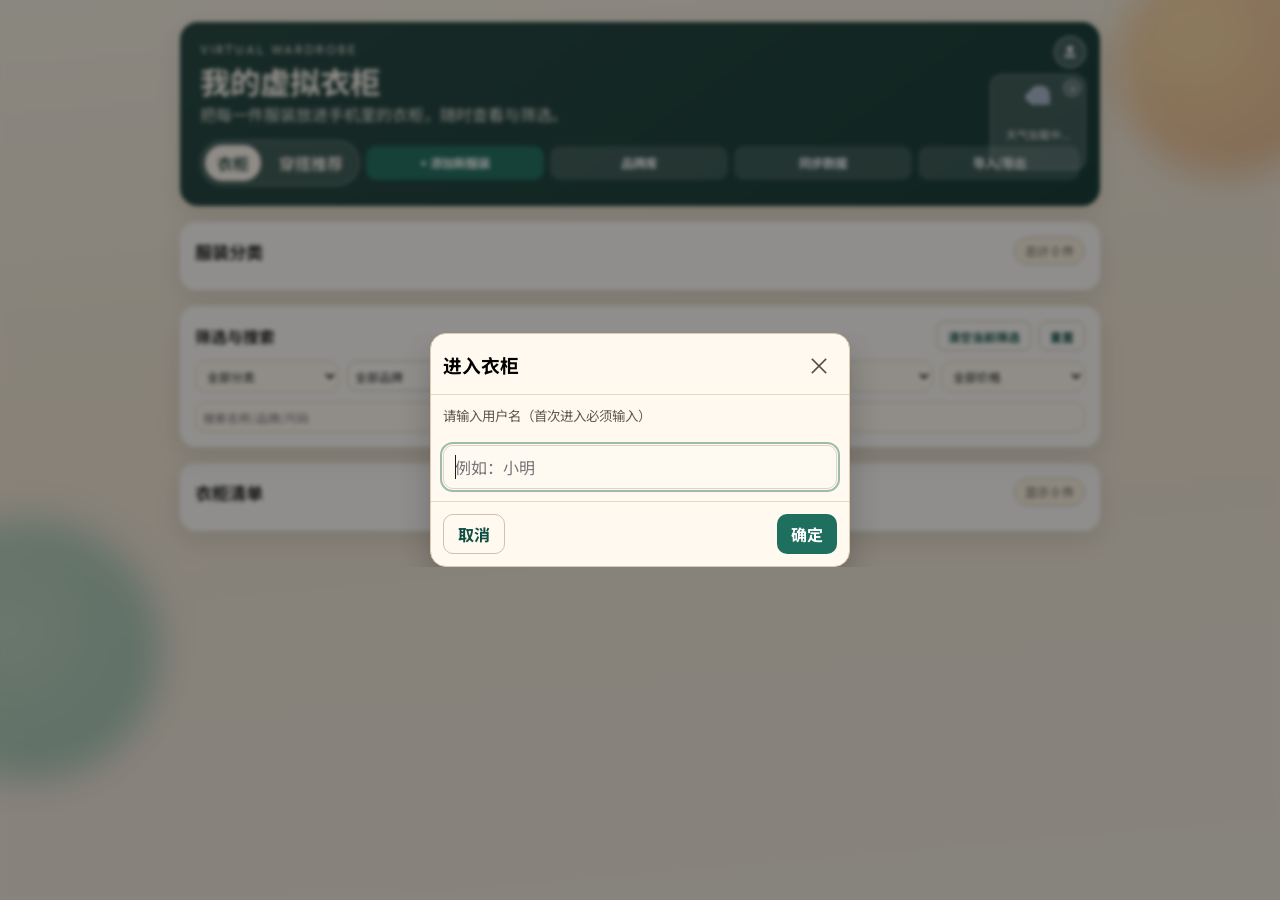
==== commit e544b2d4: "User btn back in hero; panel at body root fixed with JS positioning" ====
--- a/index.html
+++ b/index.html
@@ -85,6 +85,14 @@
             </div>
           </div>
 
+          <div class="user-menu-wrap" id="userMenuWrap">
+            <button class="user-menu-btn" id="userMenuBtn" type="button" aria-haspopup="true" aria-expanded="false" aria-label="用户菜单">
+              <svg class="user-menu-icon" viewBox="0 0 24 24" fill="none" xmlns="http://www.w3.org/2000/svg" aria-hidden="true">
+                <circle cx="12" cy="8" r="4" fill="currentColor"/>
+                <path d="M4 20c0-3.866 3.582-7 8-7s8 3.134 8 7" fill="currentColor" opacity="0.65"/>
+              </svg>
+            </button>
+          </div>
           <div class="weather-widget" aria-live="polite">
             <img id="weatherIcon" class="weather-widget__icon" src="assets/weather-cloud.svg" alt="天气图标" />
             <span class="weather-widget__text" id="weatherInfo">天气加载中...</span>
@@ -679,18 +687,10 @@
       </article>
     </template>
 
-    <div class="user-menu-wrap" id="userMenuWrap">
-      <button class="user-menu-btn" id="userMenuBtn" type="button" aria-haspopup="true" aria-expanded="false" aria-label="用户菜单">
-        <svg class="user-menu-icon" viewBox="0 0 24 24" fill="none" xmlns="http://www.w3.org/2000/svg" aria-hidden="true">
-          <circle cx="12" cy="8" r="4" fill="currentColor"/>
-          <path d="M4 20c0-3.866 3.582-7 8-7s8 3.134 8 7" fill="currentColor" opacity="0.65"/>
-        </svg>
-      </button>
-      <div class="user-menu-panel" id="userMenuPanel" hidden>
-        <p class="user-menu-title">当前用户</p>
-        <p class="user-menu-name" id="currentUsernameText">未登录</p>
-        <button class="btn btn--ghost user-menu-logout" id="logoutUserBtn" type="button">退出当前用户</button>
-      </div>
+    <div class="user-menu-panel" id="userMenuPanel" hidden>
+      <p class="user-menu-title">当前用户</p>
+      <p class="user-menu-name" id="currentUsernameText">未登录</p>
+      <button class="btn btn--ghost user-menu-logout" id="logoutUserBtn" type="button">退出当前用户</button>
     </div>
 
     <script src="brand_logos_cdn.js"></script>
--- a/styles.css
+++ b/styles.css
@@ -314,10 +314,10 @@
 }
 
 .user-menu-wrap {
-  position: fixed;
+  position: absolute;
   top: 12px;
   right: 12px;
-  z-index: 9000;
+  z-index: 20;
 }
 
 .user-menu-btn {
@@ -346,9 +346,8 @@
 }
 
 .user-menu-panel {
-  position: absolute;
-  top: calc(100% + 6px);
-  right: 0;
+  position: fixed;
+  z-index: 9000;
   width: 168px;
   padding: 10px;
   border-radius: 10px;
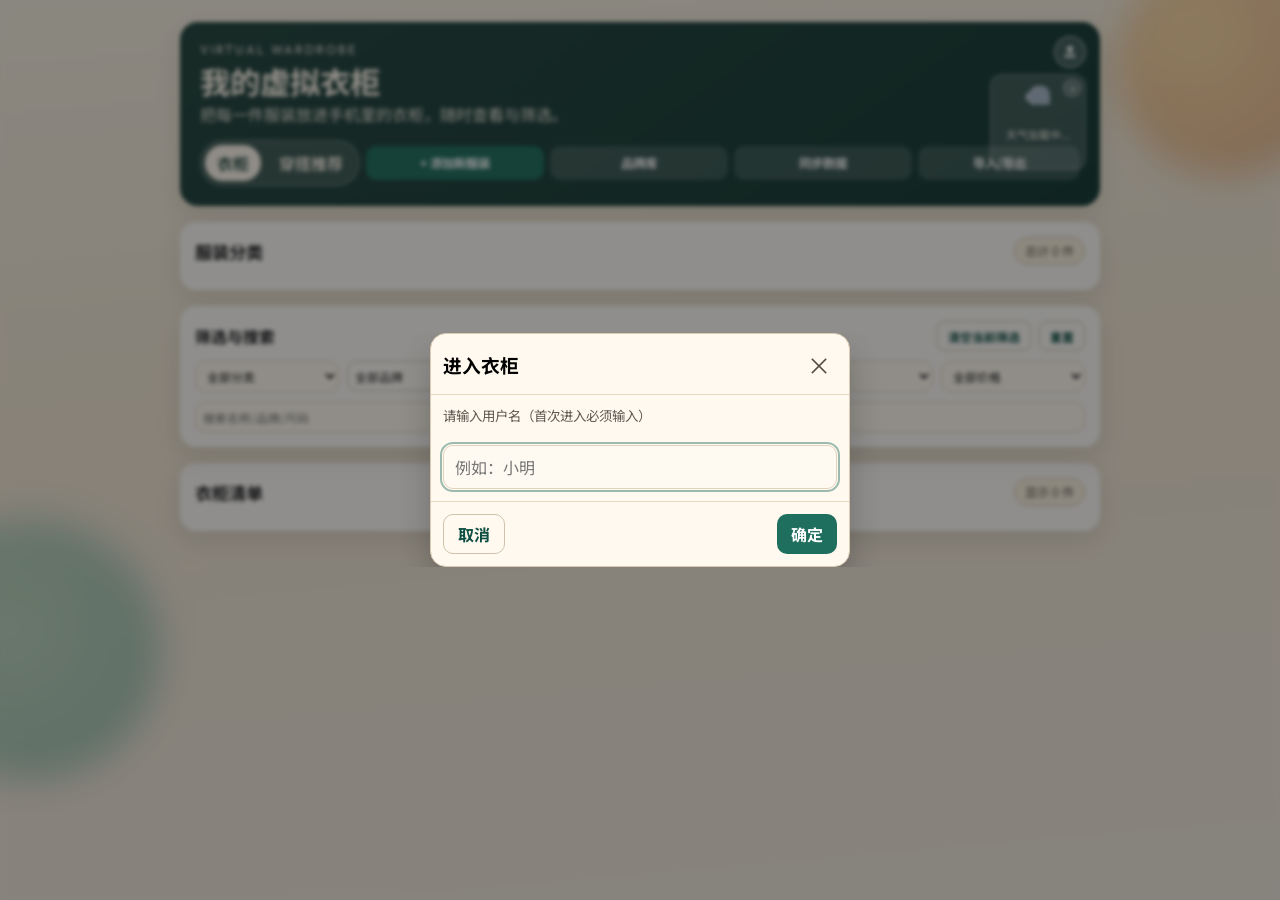
==== commit e70b8935: "Use Popover API for user menu panel to guarantee top layer above all elements" ====
--- a/index.html
+++ b/index.html
@@ -687,7 +687,7 @@
       </article>
     </template>
 
-    <div class="user-menu-panel" id="userMenuPanel" hidden>
+    <div class="user-menu-panel" id="userMenuPanel" popover="manual">
       <p class="user-menu-title">当前用户</p>
       <p class="user-menu-name" id="currentUsernameText">未登录</p>
       <button class="btn btn--ghost user-menu-logout" id="logoutUserBtn" type="button">退出当前用户</button>
--- a/styles.css
+++ b/styles.css
@@ -346,15 +346,19 @@
 }
 
 .user-menu-panel {
+  /* Reset browser popover UA styles */
   position: fixed;
-  z-index: 9000;
-  width: 168px;
+  inset: auto;
+  margin: 0;
+  border: 1px solid #d9cab3;
   padding: 10px;
   border-radius: 10px;
-  border: 1px solid #d9cab3;
   background: #fff9ef;
   box-shadow: 0 10px 24px rgba(25, 20, 10, 0.2);
   color: #2f2a22;
+  width: 168px;
+  /* Fallback z-index for browsers without Popover API */
+  z-index: 9000;
 }
 
 .user-menu-title {
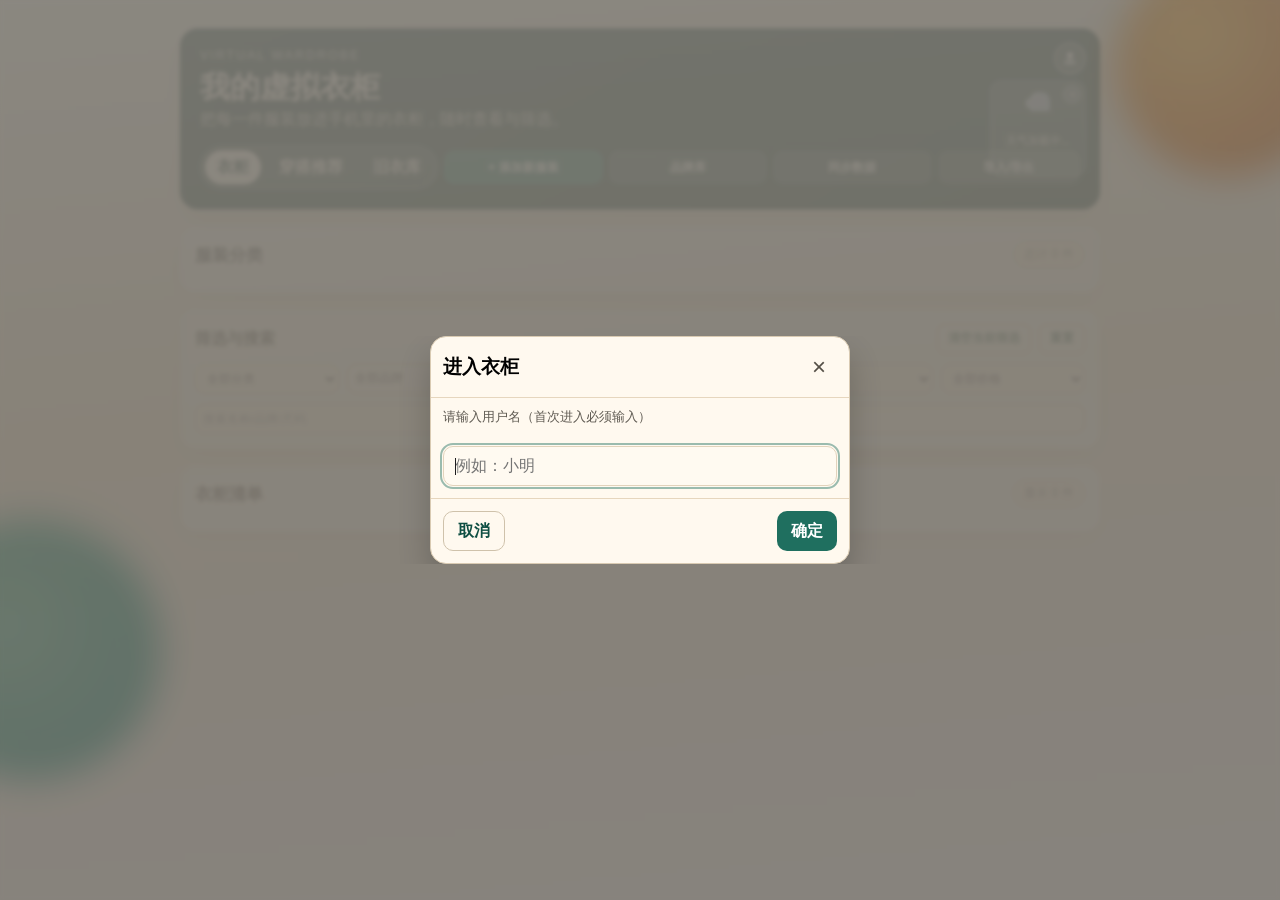
==== commit 2144d1ad: "Add 5 features: brand lib import/export, list sort options, article number field, 外套 category, archi" ====
--- a/index.html
+++ b/index.html
@@ -68,6 +68,9 @@
               <button class="tab-btn" id="tabRecommend" type="button" role="tab" aria-selected="false">
                 穿搭推荐
               </button>
+              <button class="tab-btn" id="tabArchive" type="button" role="tab" aria-selected="false">
+                旧衣库
+              </button>
             </div>
             <div class="hero-actions" id="wardrobeActions">
               <button class="btn btn--primary" id="openAddFromHero" type="button">+ 添加新服装</button>
@@ -79,6 +82,10 @@
                   <button class="io-menu__item" id="importJsonBtn" type="button" role="menuitem">导入 JSON</button>
                   <button class="io-menu__item" id="importCsvBtn" type="button" role="menuitem">导入 CSV</button>
                   <button class="io-menu__item" id="exportBtn" type="button" role="menuitem">导出数据</button>
+                  <hr class="io-menu__divider" />
+                  <button class="io-menu__item" id="exportBrandLibBtn" type="button" role="menuitem">导出品牌库</button>
+                  <button class="io-menu__item" id="importBrandLibBtn" type="button" role="menuitem">导入品牌库</button>
+                  <input id="importBrandLibInput" type="file" accept="application/json" hidden />
                 </div>
               </details>
               <input id="importJsonInput" type="file" accept="application/json,.csv,text/csv" hidden />
@@ -142,6 +149,9 @@
               <option value="oldest">最早添加</option>
               <option value="price-asc">价格从低到高</option>
               <option value="price-desc">价格从高到低</option>
+              <option value="name-asc">名称 A-Z</option>
+              <option value="name-desc">名称 Z-A</option>
+              <option value="brand-asc">品牌 A-Z</option>
             </select>
             <select id="filterPriceRange" name="priceRange" aria-label="价格区间">
               <option value="all">全部价格</option>
@@ -213,6 +223,15 @@
           <div id="favoriteList" class="recommend-list"></div>
         </section>
       </section>
+
+      <section class="panel" id="archivedPanel" aria-labelledby="archivedTitle" hidden>
+        <div class="panel__top">
+          <h2 id="archivedTitle">旧衣库</h2>
+          <span class="result-pill" id="archivedCount">0 件</span>
+        </div>
+        <p class="category-view-label" style="margin-bottom:0.75rem;color:#888;">移入旧衣库的服装不会出现在衣柜清单和穿搭推荐中，可随时恢复。</p>
+        <div id="archivedList" class="clothes-list"></div>
+      </section>
     </main>
 
     <button class="fab" id="openAddFab" type="button" aria-label="添加新服装">+</button>
@@ -252,18 +271,26 @@
           </label>
 
           <label>
+            货号 <span style="font-size:0.8em;color:#999;">（选填）</span>
+            <input name="articleNumber" id="addArticleNumber" type="text" maxlength="50" placeholder="例如：ABC-1234" />
+          </label>
+
+          <label>
+            分类
+            <select name="category" id="addCategory" required></select>
+          </label>
+
+          <label>
             尺码
-            <select name="size" id="addSize" required></select>
+            <select name="size" id="addSize"></select>
+            <div style="margin-top: 0.5rem; font-size: 0.85em; color: #666;">
+              或自定义尺码：<input type="text" id="customSizeInput" placeholder="例如：175/96A、UK10、29腰" maxlength="30" style="margin-top: 0.25rem; width: 100%;" />
+            </div>
           </label>
 
           <label>
             价格（元）
             <input name="price" type="number" required min="0" step="0.01" placeholder="例如：99" />
-          </label>
-
-          <label>
-            分类
-            <select name="category" id="addCategory" required></select>
           </label>
 
           <label>
@@ -618,6 +645,18 @@
       </div>
     </dialog>
 
+    <dialog id="syncProgressDialog" class="add-dialog">
+      <div class="dialog-card dialog-card--mini">
+        <header class="dialog-card__header">
+          <h3 id="syncProgressTitle">同步中…</h3>
+        </header>
+        <div class="dialog-card__body" style="text-align:center; padding: 1.5rem 1rem;">
+          <div class="sync-progress-spinner"></div>
+          <p id="syncProgressText" style="margin-top: 1rem; font-size: 0.9rem; color: #555; white-space: pre-line;"></p>
+        </div>
+      </div>
+    </dialog>
+
     <dialog id="syncDecisionDialog" class="add-dialog">
       <div class="dialog-card dialog-card--mini">
         <header class="dialog-card__header">
@@ -662,6 +701,7 @@
           <p class="clothing-card__price"></p>
           <div class="card-actions">
             <button class="btn btn--ghost card-btn" data-action="edit" type="button">编辑</button>
+            <button class="btn btn--ghost card-btn" data-action="archive" type="button">移入旧衣库</button>
             <button class="btn btn--ghost card-btn card-btn--danger" data-action="delete" type="button">删除</button>
           </div>
         </div>
--- a/styles.css
+++ b/styles.css
@@ -1227,6 +1227,7 @@
 .dialog-card__body input:not([type="file"]):not([type="checkbox"]):not([type="radio"]) {
   width: 100%;
   box-sizing: border-box;
+  font-size: 16px; /* Prevent iOS Safari auto-zoom on focus */
 }
 
 .image-upload-block {
@@ -1707,6 +1708,20 @@
   }
 }
 
+@keyframes spin {
+  to { transform: rotate(360deg); }
+}
+
+.sync-progress-spinner {
+  width: 36px;
+  height: 36px;
+  border: 3px solid #e0d8cc;
+  border-top-color: #244640;
+  border-radius: 50%;
+  animation: spin 0.8s linear infinite;
+  margin: 0 auto;
+}
+
 @media (min-width: 760px) {
   body {
     padding: 22px 24px 34px;
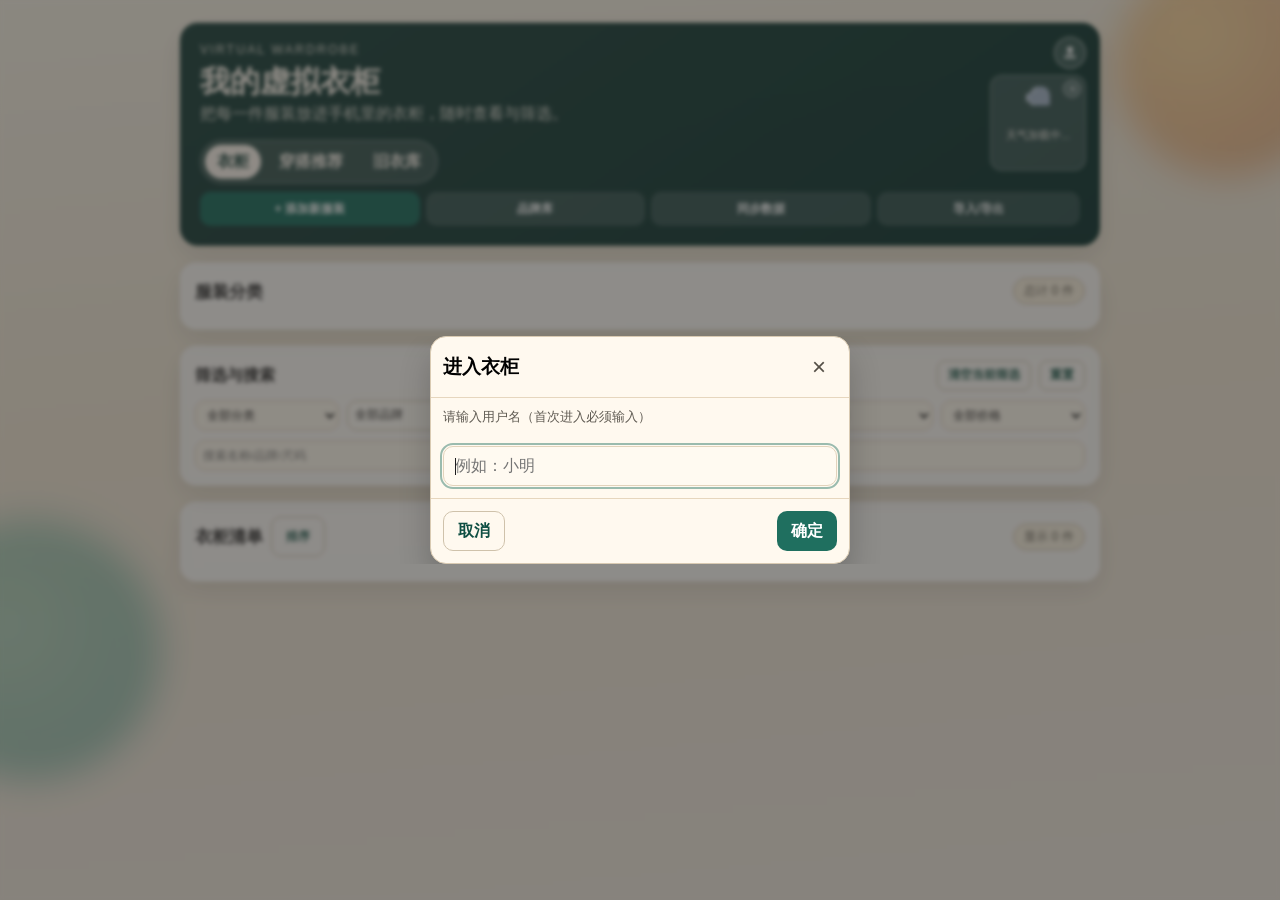
==== commit 62481429: "Drag-to-sort dialog, category card 2-line text, tabs above actions layout" ====
--- a/index.html
+++ b/index.html
@@ -176,6 +176,7 @@
           <div class="list-title-wrap">
             <h2 id="listTitle">衣柜清单</h2>
             <button class="btn btn--ghost list-back-btn" id="clearCategoryView" type="button" hidden>返回全部分类</button>
+            <button class="btn btn--ghost list-back-btn" id="openSortDialogBtn" type="button">排序</button>
           </div>
           <span class="result-pill" id="resultCount">显示 0 件</span>
         </div>
@@ -645,6 +646,23 @@
       </div>
     </dialog>
 
+    <dialog id="sortOrderDialog" class="add-dialog">
+      <div class="dialog-card dialog-card--mini">
+        <header class="dialog-card__header">
+          <h3>拖动排序</h3>
+          <button class="close-btn" id="closeSortOrderDialog" type="button" aria-label="关闭">×</button>
+        </header>
+        <div class="dialog-card__body" style="padding: 0;">
+          <ul id="sortOrderList" class="sort-order-list"></ul>
+        </div>
+        <footer class="dialog-card__footer">
+          <button class="btn btn--ghost" id="cancelSortOrderBtn" type="button">取消</button>
+          <button class="btn btn--ghost" id="resetSortOrderBtn" type="button">恢复默认</button>
+          <button class="btn btn--primary" id="saveSortOrderBtn" type="button">保存排序</button>
+        </footer>
+      </div>
+    </dialog>
+
     <dialog id="syncProgressDialog" class="add-dialog">
       <div class="dialog-card dialog-card--mini">
         <header class="dialog-card__header">
--- a/styles.css
+++ b/styles.css
@@ -172,6 +172,15 @@
   line-height: 1.5;
 }
 
+.hero-nav {
+  display: flex;
+  flex-direction: column;
+  align-items: flex-start;
+  gap: 8px;
+  width: 100%;
+  min-width: 0;
+}
+
 .view-tabs {
   display: inline-flex;
   gap: 6px;
@@ -180,6 +189,7 @@
   padding: 4px;
   border-radius: 999px;
   margin-bottom: 0;
+  flex-shrink: 0;
 }
 
 .hero-top {
@@ -189,15 +199,6 @@
   gap: 10px;
   flex-wrap: nowrap;
   margin-top: 6px;
-}
-
-.hero-nav {
-  display: grid;
-  grid-template-columns: auto minmax(0, 1fr);
-  align-items: center;
-  gap: 6px;
-  width: 100%;
-  min-width: 0;
 }
 
 .tab-btn {
@@ -514,11 +515,11 @@
   margin: 0;
   font-size: 0.88rem;
   font-weight: 700;
-  line-height: 1.1;
-  white-space: nowrap;
-  overflow: hidden;
-  text-overflow: ellipsis;
-  max-width: 100%;
+  line-height: 1.2;
+  word-break: break-all;
+  overflow-wrap: break-word;
+  max-width: 2.2em;
+  text-align: center;
 }
 
 .category-card__count {
@@ -1722,6 +1723,75 @@
   margin: 0 auto;
 }
 
+/* 拖拽排序列表 */
+.sort-order-list {
+  list-style: none;
+  margin: 0;
+  padding: 0;
+  max-height: 60vh;
+  overflow-y: auto;
+}
+
+.sort-order-item {
+  display: flex;
+  align-items: center;
+  gap: 10px;
+  padding: 10px 14px;
+  border-bottom: 1px solid #f0e8da;
+  background: #fff9ef;
+  user-select: none;
+  touch-action: none;
+  cursor: default;
+}
+
+.sort-order-item.is-dragging {
+  opacity: 0.45;
+}
+
+.sort-order-item.drag-over {
+  border-top: 2px solid #244640;
+}
+
+.sort-order-item__info {
+  flex: 1;
+  min-width: 0;
+}
+
+.sort-order-item__name {
+  font-weight: 600;
+  font-size: 0.9rem;
+  overflow: hidden;
+  text-overflow: ellipsis;
+  white-space: nowrap;
+}
+
+.sort-order-item__sub {
+  font-size: 0.76rem;
+  color: #888;
+  margin-top: 1px;
+}
+
+.sort-order-item__handle {
+  display: flex;
+  flex-direction: column;
+  gap: 3px;
+  padding: 6px 4px;
+  cursor: grab;
+  flex-shrink: 0;
+}
+
+.sort-order-item__handle:active {
+  cursor: grabbing;
+}
+
+.sort-order-item__handle span {
+  display: block;
+  width: 18px;
+  height: 2px;
+  background: #aaa;
+  border-radius: 1px;
+}
+
 @media (min-width: 760px) {
   body {
     padding: 22px 24px 34px;
@@ -1771,9 +1841,9 @@
   }
 
   .hero-nav {
-    display: grid;
-    grid-template-columns: auto minmax(0, 1fr);
-    align-items: center;
+    flex-direction: column;
+    align-items: flex-start;
+    gap: 8px;
   }
 
   .hero-actions {
